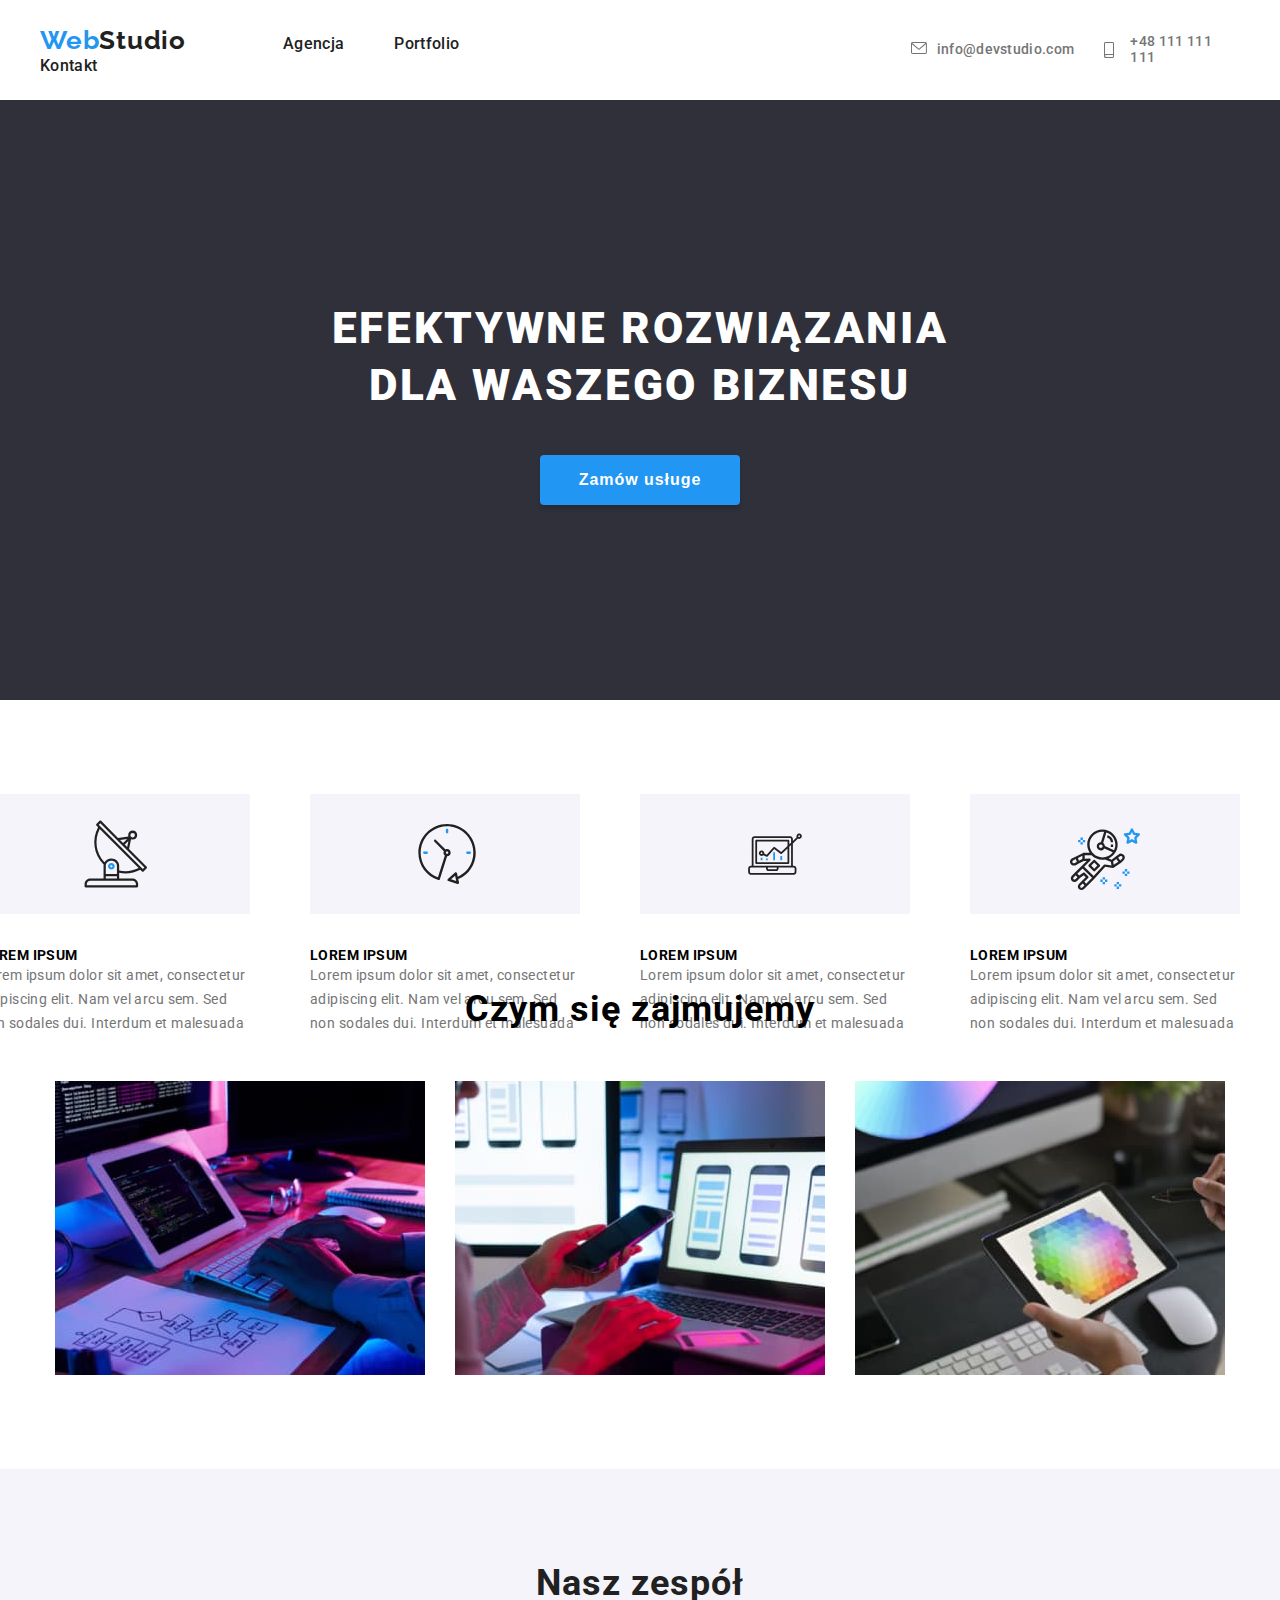
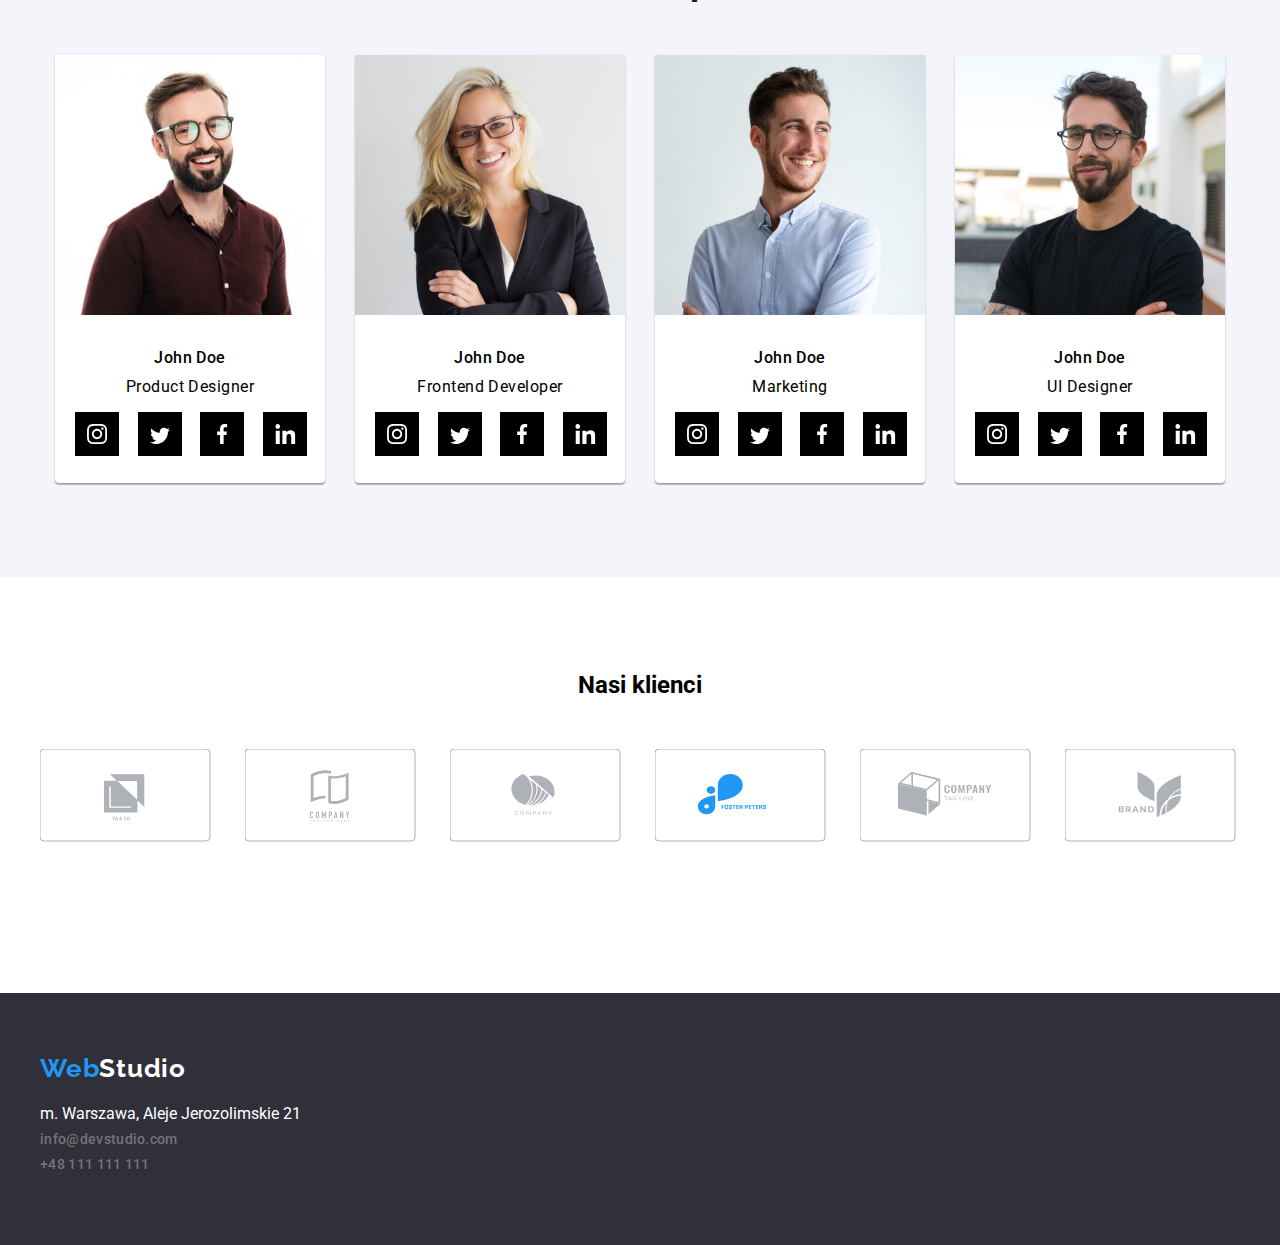
==== index.html @ 694413f3 "22" ====
<!DOCTYPE html>
<html lang="pl">
  <head>
    <meta charset="UTF-8" />
    <meta http-equiv="X-UA-Compatible" content="IE=edge" />
    <meta name="viewport" content="width=device-width, initial-scale=1.0" />
    <title>Studio</title>
    <link rel="stylesheet" href="css/style.css" />
    <link rel="preconnect" href="https://fonts.googleapis.com" />
    <link rel="preconnect" href="https://fonts.gstatic.com" crossorigin />
    <link
      href="https://fonts.googleapis.com/css2?family=Raleway:wght@700&family=Roboto:wght@400;500;700;900&display=swap"
      rel="stylesheet"
    />
    <link
      rel="stylesheet"
      href="https://cdnjs.cloudflare.com/ajax/libs/modern-normalize/1.1.0/modern-normalize.min.css"
      integrity="sha512-wpPYUAdjBVSE4KJnH1VR1HeZfpl1ub8YT/NKx4PuQ5NmX2tKuGu6U/JRp5y+Y8XG2tV+wKQpNHVUX03MfMFn9Q=="
      crossorigin="anonymous"
      referrerpolicy="no-referrer"
    />
  </head>
  <body>
    <a href="portfolio.html"></a>
    <header class="flexWstdioTopIndex">
      <div class="container headerTop">
        <nav>
          <a class="WebStudio" href="index.html"><span class="wstudio">Web</span>Studio</a>
          <a class="linkRest" href="#">Agencja</a>
          <a class="linkRest" href="portfolio.html">Portfolio</a>
          <a class="linkRestKo" href="#">Kontakt</a>
        </nav>
        <svg class="telTopSvg" width="16" height="16">
          <use href="images/icons.svg#icon-envelope" width="16" height="12 "></use>
        </svg>
        <a class="email" href="mailto:info@devstudio.com">info@devstudio.com</a>
        <svg class="eamiTopSvg" width="16" height="16">
          <use href="images/icons.svg#icon-smartphone" width="10" height="16"></use>
        </svg>
        <a class="tel" href="tel:+48111111111">+48 111 111 111</a>
      </div>
    </header>
    <main>
      <section class="flexTop">
        <div class="container">
          <h1 class="top">EFEKTYWNE ROZWIĄZANIA DLA WASZEGO BIZNESU</h1>
          <button class="botoonIndex" type="button">Zamów usługe</button>
        </div>
      </section>
      <section class="container">
        <ul class="flexArticleTitle">
          <hgroup>
            <svg>
              <rect width="270" height="120" fill=" #F5F4FA" />
              <use
                href="images/icons.svg#icon-antenna-1"
                width="66.96"
                height="70"
                y="25"
                x="102.34"
              ></use>
            </svg>
            <h2 class="articleTitle">LOREM IPSUM</h2>
            <p class="articleTitleTxt">
              Lorem ipsum dolor sit amet, consectetur adipiscing elit. Nam vel arcu sem. Sed non
              sodales dui. Interdum et malesuada
            </p>
          </hgroup>
          <hgroup>
            <svg>
              <rect width="270" height="120" fill=" #F5F4FA" />
              <use
                href="images/icons.svg#icon-clock-1"
                width="60"
                height="70"
                y="25"
                x="107.08"
              ></use>
            </svg>
            <h2 class="articleTitle">LOREM IPSUM</h2>
            <p class="articleTitleTxt">
              Lorem ipsum dolor sit amet, consectetur adipiscing elit. Nam vel arcu sem. Sed non
              sodales dui. Interdum et malesuada
            </p>
          </hgroup>
          <hgroup>
            <svg>
              <rect width="270" height="120" fill=" #F5F4FA" />
              <use
                href="images/icons.svg#icon-diagram-1"
                width="70"
                height="53.69"
                y="33.2"
                x="100"
              ></use>
            </svg>
            <h2 class="articleTitle">LOREM IPSUM</h2>
            <p class="articleTitleTxt">
              Lorem ipsum dolor sit amet, consectetur adipiscing elit. Nam vel arcu sem. Sed non
              sodales dui. Interdum et malesuada
            </p>
          </hgroup>
          <hgroup>
            <svg>
              <rect width="270" height="120" fill=" #F5F4FA" />
              <use
                href="images/icons.svg#icon-astronaut-1"
                width="70"
                height="70"
                y="30.23"
                x="100"
              ></use>
            </svg>
            <h2 class="articleTitle">LOREM IPSUM</h2>
            <p class="articleTitleTxt">
              Lorem ipsum dolor sit amet, consectetur adipiscing elit. Nam vel arcu sem. Sed non
              sodales dui. Interdum et malesuada
            </p>
          </hgroup>
        </ul>
        <h2 class="resthHtwoImg">Czym się zajmujemy</h2>
        <ul class="flexImageOneIndex">
          <img src="images/services/programming.jpg" alt="keyboard" width="370" height="294" />
          <img src="images/services/ui.jpg" alt="smartfon" width="370" height="294" />
          <img src="images/services/desgin.jpg" alt="tablet" width="370" height="294" />
        </ul>
      </section>
      <section class="flexPerson">
        <div class="container">
          <h2 class="resthHtwo">Nasz zespół</h2>
          <ul class="flexImgPersonOne">
            <li class="ImgTxtPerson">
              <img src="images/team/personone.jpg" alt="Krzysztof" width="270" height="260" />
              <div class="personName">John Doe</div>
              <div class="personNameTxt">Product Designer</div>
              <div class="svgPone">
                <svg>
                  <rect width="44" height="44" fill="#AFB1B8;" />
                  <use
                    href="images/icons.svg#icon-instagram-2"
                    width="20"
                    height="20"
                    y="12"
                    x="12"
                  ></use>
                </svg>
                <svg>
                  <rect width="44" height="44" fill="#AFB1B8;" />
                  <use
                    href="images/icons.svg#icon-twitter-1"
                    width="20"
                    height="20"
                    y="13.88"
                    x="12"
                  ></use>
                </svg>
                <svg>
                  <rect width="44" height="44" fill="#AFB1B8;" />
                  <use
                    href="images/icons.svg#icon-facebook-1"
                    width="20"
                    height="20"
                    y="12"
                    x="12"
                  ></use>
                </svg>
                <svg>
                  <rect width="44" height="44" fill="#AFB1B8;" />
                  <use
                    href="images/icons.svg#icon-linkedin-1"
                    width="20"
                    height="20"
                    y="12"
                    x="12.3"
                  ></use>
                </svg>
              </div>
            </li>
            <li class="ImgTxtPerson">
              <img src="images/team/persontwo.jpg" alt="Magda" width="270" height="260" />
              <div class="personName">John Doe</div>
              <div class="personNameTxt">Frontend Developer</div>
              <div class="svgPone">
                <svg>
                  <rect width="44" height="44" fill="#AFB1B8;" />
                  <use
                    href="images/icons.svg#icon-instagram-2"
                    width="20"
                    height="20"
                    y="12"
                    x="12"
                  ></use>
                </svg>
                <svg>
                  <rect width="44" height="44" fill="#AFB1B8;" />
                  <use
                    href="images/icons.svg#icon-twitter-1"
                    width="20"
                    height="20"
                    y="13.88"
                    x="12"
                  ></use>
                </svg>
                <svg>
                  <rect width="44" height="44" fill="#AFB1B8;" />
                  <use
                    href="images/icons.svg#icon-facebook-1"
                    width="20"
                    height="20"
                    y="12"
                    x="12"
                  ></use>
                </svg>
                <svg>
                  <rect width="44" height="44" fill="#AFB1B8;" />
                  <use
                    href="images/icons.svg#icon-linkedin-1"
                    width="20"
                    height="20"
                    y="12"
                    x="12.3"
                  ></use>
                </svg>
              </div>
            </li>
            <li class="ImgTxtPerson">
              <img src="images/team/personthre.jpg" alt="Maciek" width="270" height="260" />
              <div class="personName">John Doe</div>
              <div class="personNameTxt">Marketing</div>
              <div class="svgPone">
                <svg>
                  <rect width="44" height="44" fill="#AFB1B8;" />
                  <use
                    href="images/icons.svg#icon-instagram-2"
                    width="20"
                    height="20"
                    y="12"
                    x="12"
                  ></use>
                </svg>
                <svg>
                  <rect width="44" height="44" fill="#AFB1B8;" />
                  <use
                    href="images/icons.svg#icon-twitter-1"
                    width="20"
                    height="20"
                    y="13.88"
                    x="12"
                  ></use>
                </svg>
                <svg>
                  <rect width="44" height="44" fill="#AFB1B8;" />
                  <use
                    href="images/icons.svg#icon-facebook-1"
                    width="20"
                    height="20"
                    y="12"
                    x="12"
                  ></use>
                </svg>
                <svg>
                  <rect width="44" height="44" fill="#AFB1B8;" />
                  <use
                    href="images/icons.svg#icon-linkedin-1"
                    width="20"
                    height="20"
                    y="12"
                    x="12.3"
                  ></use>
                </svg>
              </div>
            </li>
            <li class="ImgTxtPerson">
              <img src="images/team/personfour.jpg" alt="Kuba" width="270" height="260" />
              <div class="personName">John Doe</div>
              <div class="personNameTxt">UI Designer</div>
              <div class="svgPone">
                <svg>
                  <rect width="44" height="44" fill="#AFB1B8;" />
                  <use
                    href="images/icons.svg#icon-instagram-2"
                    width="20"
                    height="20"
                    y="12"
                    x="12"
                  ></use>
                </svg>
                <svg>
                  <rect width="44" height="44" fill="#AFB1B8;" />
                  <use
                    href="images/icons.svg#icon-twitter-1"
                    width="20"
                    height="20"
                    y="13.88"
                    x="12"
                  ></use>
                </svg>
                <svg>
                  <rect width="44" height="44" fill="#AFB1B8;" />
                  <use
                    href="images/icons.svg#icon-facebook-1"
                    width="20"
                    height="20"
                    y="12"
                    x="12"
                  ></use>
                </svg>
                <svg>
                  <rect width="44" height="44" fill="#AFB1B8;" />
                  <use
                    href="images/icons.svg#icon-linkedin-1"
                    width="20"
                    height="20"
                    y="12"
                    x="12.3"
                  ></use>
                </svg>
              </div>
            </li>
          </ul>
        </div>
      </section>
      <section class="container">
        <h2 class="partners">Nasi klienci</h2>
        <div class="svgPartners">
          <svg>
            <rect width="170" height="92" fill="#ffffff" stroke="#AFB1B8" rx="4" />
            <use
              href="images/icons.svg#icon-Logo"
              width="106"
              height="60.04"
              y="17.71"
              x="32"
            ></use>
          </svg>
          <svg>
            <rect width="170" height="92" fill="#ffffff" stroke="#AFB1B8" rx="4" />
            <use
              href="images/icons.svg#icon-Logo-1"
              width="106"
              height="60.04"
              y="17.71"
              x="32"
            ></use>
          </svg>
          <svg>
            <rect width="170" height="92" fill="#ffffff" stroke="#AFB1B8" rx="4" />
            <use href="images/icons.svg#icon-Logo-2" width="106" height="60.04" y="16" x="32"></use>
          </svg>
          <svg>
            <rect width="170" height="92" fill="#ffffff" stroke="#AFB1B8" rx="4" />
            <use href="images/icons.svg#icon-Logo-3" width="106" height="60.04" y="16" x="32"></use>
          </svg>
          <svg>
            <rect width="170" height="92" fill="#ffffff" stroke="#AFB1B8" rx="4" />
            <use href="images/icons.svg#icon-Logo-5" width="106" height="60.04" y="16" x="32"></use>
          </svg>
          <svg>
            <rect width="170" height="92" fill="#ffffff" stroke="#AFB1B8" rx="4" />
            <use href="images/icons.svg#icon-Logo-4" width="106" height="60.04" y="16" x="32"></use>
          </svg>
        </div>
      </section>
    </main>
    <footer class="addresColor">
      <div class="container">
        <div class="WebStudioAdress">
          <span class="wstudio">Web</span><span class="wStudioAdres">Studio</span>
        </div>
      </div>
      <address class="container">
        <div class="addres">m. Warszawa, Aleje Jerozolimskie 21</div>
        <a class="email-telAdress" href="mailto:info@devstudio.com">info@devstudio.com</a>
        <a class="email-telAdress" href="tel:+48111111111">+48 111 111 111</a>
      </address>
    </footer>
  </body>
</html>
---- css/style.css ----
* {
  margin: 0;
  padding: 0;
  justify-content: center;
}

ul {
  list-style-type: none;
}

a {
  text-decoration: none;
}
.container {
  font-family: 'Roboto', sans-serif;
  margin: 0 auto;
  font-style: normal;
  width: 1200px;
}

.WebStudio {
  font-family: 'Raleway';
  color: #212121;
  text-decoration: none;
  font-weight: 700;
  line-height: 1.19;
  font-size: 26px;
  letter-spacing: 0.03em;
  margin-right: 93px;
}

.WebStudioAdress {
  font-family: 'Raleway';
  color: #212121;
  text-decoration: none;
  font-weight: 700;
  line-height: 1.19;
  font-size: 26px;
  letter-spacing: 0.03em;
  padding-top: 60px;
}

.wstudio {
  color: #2196f3;
}

.linkRest {
  color: #212121;
  text-decoration: none;
  font-weight: 500;
  font-size: 16px;
  line-height: 1.14;
  letter-spacing: 0.02em;
  padding: 0;
  height: auto;
  margin-right: 46px;
}

.headerTop {
  display: flex;
  align-items: center;
  margin-top: 25px;
}

.linkRestKo {
  color: #212121;
  text-decoration: none;
  font-weight: 500;
  font-size: 16px;
  line-height: 1.14;
  letter-spacing: 0.02em;
  padding: 0;
}

.viceVersa :hover {
  color: #2196f3;
}

.viceVersa :focus {
  background-color: #2196f3;
  outline: none;
}

.email:hover {
  color: #2196f3;
}

.tel:hover {
  color: #2196f3;
}

.email-telAdress:hover {
  color: #2196f3;
}

.email-tel:focus {
  background-color: #2196f3;
  outline: none;
}

.email {
  font-weight: 500;
  font-size: 14px;
  line-height: 1.14;
  letter-spacing: 0.02rem;
  color: #757575;
  text-decoration: none;
  font-style: normal;
}

.tel {
  font-weight: 500;
  font-size: 14px;
  line-height: 1.14;
  letter-spacing: 0.02rem;
  color: #757575;
  text-decoration: none;
  font-style: normal;
}

.telTopSvg {
  margin-left: 345px;
  margin-right: 10px;
}

.eamiTopSvg {
  margin-left: 30px;
  margin-right: 10px;
}

.email-telAdress {
  font-weight: 500;
  font-size: 14px;
  line-height: 1.14;
  letter-spacing: 0.02rem;
  color: #757575;
  text-decoration: none;
  font-style: normal;
  display: block;
  margin-bottom: 9px;
}

.top {
  font-weight: 900;
  font-size: 44px;
  line-height: 1.3;
  letter-spacing: 0.06em;
  color: #ffffff;
  text-align: center;
  padding-top: 200px;
  align-items: center;
  max-width: 700px;
  margin-left: 250px;
}

.flexTop {
  background: #2f303a;
  height: 600px;
  margin-top: 25px;
  align-items: center;
  text-align: center;
}

.botoonIndex {
  font-weight: 700;
  font-size: 16px;
  line-height: 1.87;
  letter-spacing: 0.06rem;
  border: 4px;
  cursor: pointer;
  border-radius: 4px;
  color: #ffffff;
  background: #2196f3;
  width: 200px;
  height: 50px;
  box-shadow: 0px 4px 4px rgba(0, 0, 0, 0.15);
  margin-top: 40px;
}

.botoonIndex:hover {
  color: #020202;
  background: #f5f4fa;
}

.botoonIndex:focus {
  background-color: #2196f3;
  outline: none;
}

.articleTitle {
  font-weight: 700;
  font-size: 14px;
  line-height: 1.14;
  letter-spacing: 0.03em;
}

.articleTitleTxt {
  font-size: 14px;
  line-height: 1.71;
  letter-spacing: 0.03em;
  color: #757575;
  width: 270px;
}

.resthHtwo {
  font-weight: 700;
  font-size: 36px;
  line-height: 1.16;
  letter-spacing: 0.03em;
  color: #212121;
  text-align: center;
  padding-top: 94px;
}

.resthHtwoImg {
  font-weight: 700;
  font-size: 36px;
  line-height: 1.16;
  letter-spacing: 0.03em;
  text-align: center;
  padding-top: 94px;
}

.personName {
  font-weight: 500;
  font-size: 16px;
  line-height: 1.18;
  letter-spacing: 0.03em;
  text-align: center;
  margin-top: 30px;
}

.personNameTxt {
  font-size: 16px;
  line-height: 1.18;
  letter-spacing: 0.03em;
  text-align: center;
  margin-top: 10px;
}

.fiveButton {
  font-weight: 500;
  font-size: 16px;
  line-height: 1.62;
  letter-spacing: 0.03em;
  border: 4px;
  background: #f5f4fa;
  color: #ffffff;
  cursor: pointer;
  border-radius: 4px;
  width: 121px;
  height: 38px;
  color: #212121;
  box-shadow: 0px 3px 1px rgba(0, 0, 0, 0.1), 0px 1px 2px rgba(0, 0, 0, 0.08),
    0px 2px 2px rgba(0, 0, 0, 0.12);
  border-radius: 4px;
}

.buttons {
  padding: 25px 0;
  display: flex;
  justify-content: center;
  align-items: center;
  gap: 12px;
  padding-top: 94px;
}

.fiveButtonOne:hover {
  color: #ffffff;
  background: #2196f3;
}

.fiveButton:hover {
  color: #ffffff;
  background: #2196f3;
}

.fiveButton:focus {
  background-color: #2196f3;
  outline: none;
}

.graf {
  font-weight: 700;
  font-size: 18px;
  line-height: 2.11;
  letter-spacing: 0.06em;
  margin-left: 24px;
  margin-top: 20px;
}

.grafTxt {
  font-size: 16px;
  line-height: 1.87;
  color: #757575;
  margin-left: 24px;
}

.addres {
  color: #ffffff;
  margin-top: 20px;
  margin-bottom: 9px;
  margin-top: 20px;
  font-style: normal;
}

.flexPerson {
  height: 648px;
  background: #f5f4fa;
  margin-top: 94px;
  height: 708px;
}

.flexAdress {
  height: 252px;
  background: #2f303a;
}

.flexArticleTitle {
  display: flex;
  gap: 30px;
  margin-top: 94px;
  width: 1170px;
  height: 101px;
}

.flexImageOneIndex {
  display: flex;
  margin: 30px;
  gap: 30px;
  margin-top: 50px;
}

.flexWstdioTop {
  border-bottom: 1px solid #ececec;
  padding-bottom: 24px;
}

.flexWstdioTopIndex {
  align-items: center;
}

.flexImgPersonOne {
  display: flex;
  gap: 30px;
  margin-top: 50px;
}

.ImgTxtPerson {
  width: 270px;
  height: 428px;
  background: #ffffff;
  box-shadow: 0px 1px 3px rgba(0, 0, 0, 0.12), 0px 1px 1px rgba(0, 0, 0, 0.14),
    0px 2px 1px rgba(0, 0, 0, 0.2);
  border-radius: 0px 0px 4px 4px;
}

.flexGraf {
  display: flex;
  gap: 30px;
  padding: 0;
  margin-top: 30px;
}

.flexGrafthre {
  margin-bottom: 94px;
  margin-top: 30px;
}

.borderImgPortfolio {
  width: 370px;
  height: 404px;
  background: #ffffff;
  border: 1px solid #eeeeee;
}

.borderImgPortfolio:hover {
  box-shadow: 0px 1px 1px rgba(0, 0, 0, 0.12), 0px 4px 4px rgba(0, 0, 0, 0.06),
    1px 4px 6px rgba(0, 0, 0, 0.16);
}

.addresColor {
  background: #2f303a;
  height: 252px;
  margin-top: 94px;
}

.wStudioAdres {
  color: #ffffff;
}

.partners {
  text-align: center;
  margin-top: 94px;
}

.svgPartners {
  display: flex;
  gap: 30px;
  margin-top: 50px;
}

.svgPone {
  display: flex;
  align-items: center;
  margin-left: 20px;
  margin-top: 16px;
}
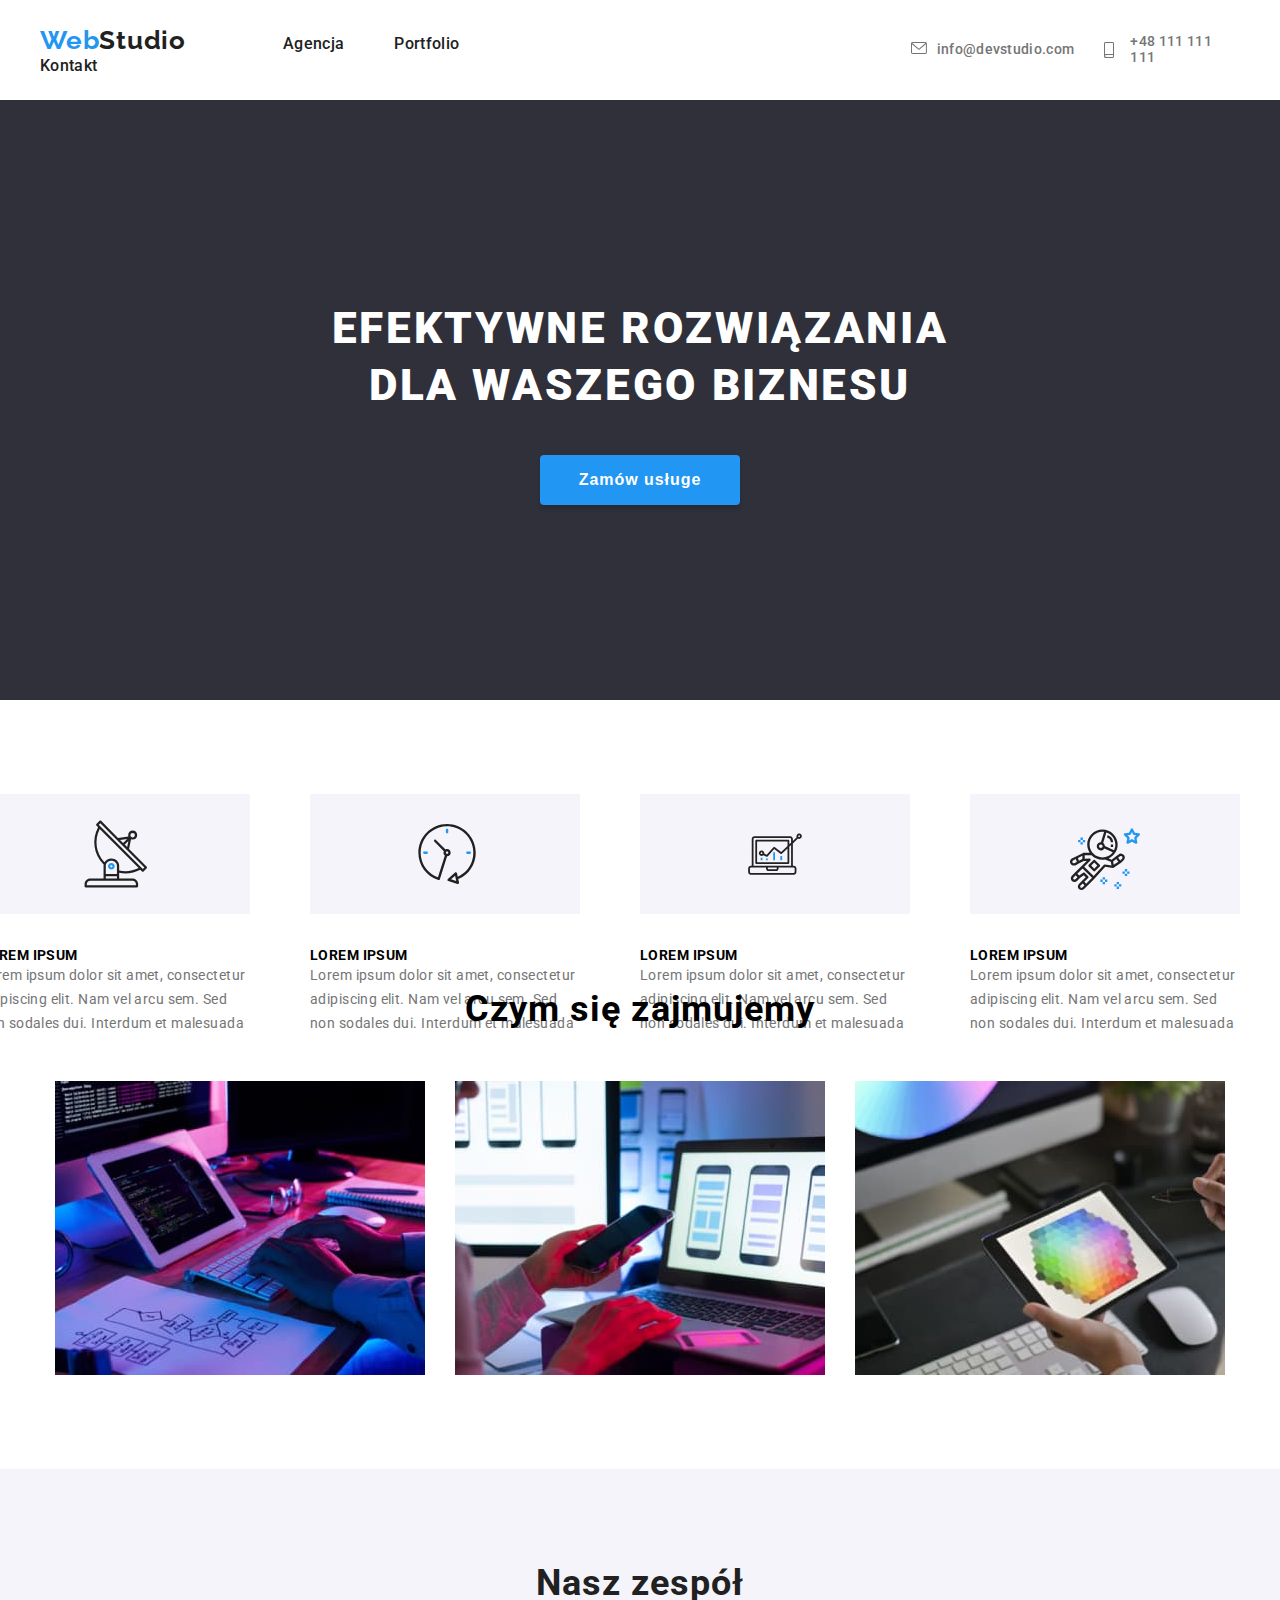
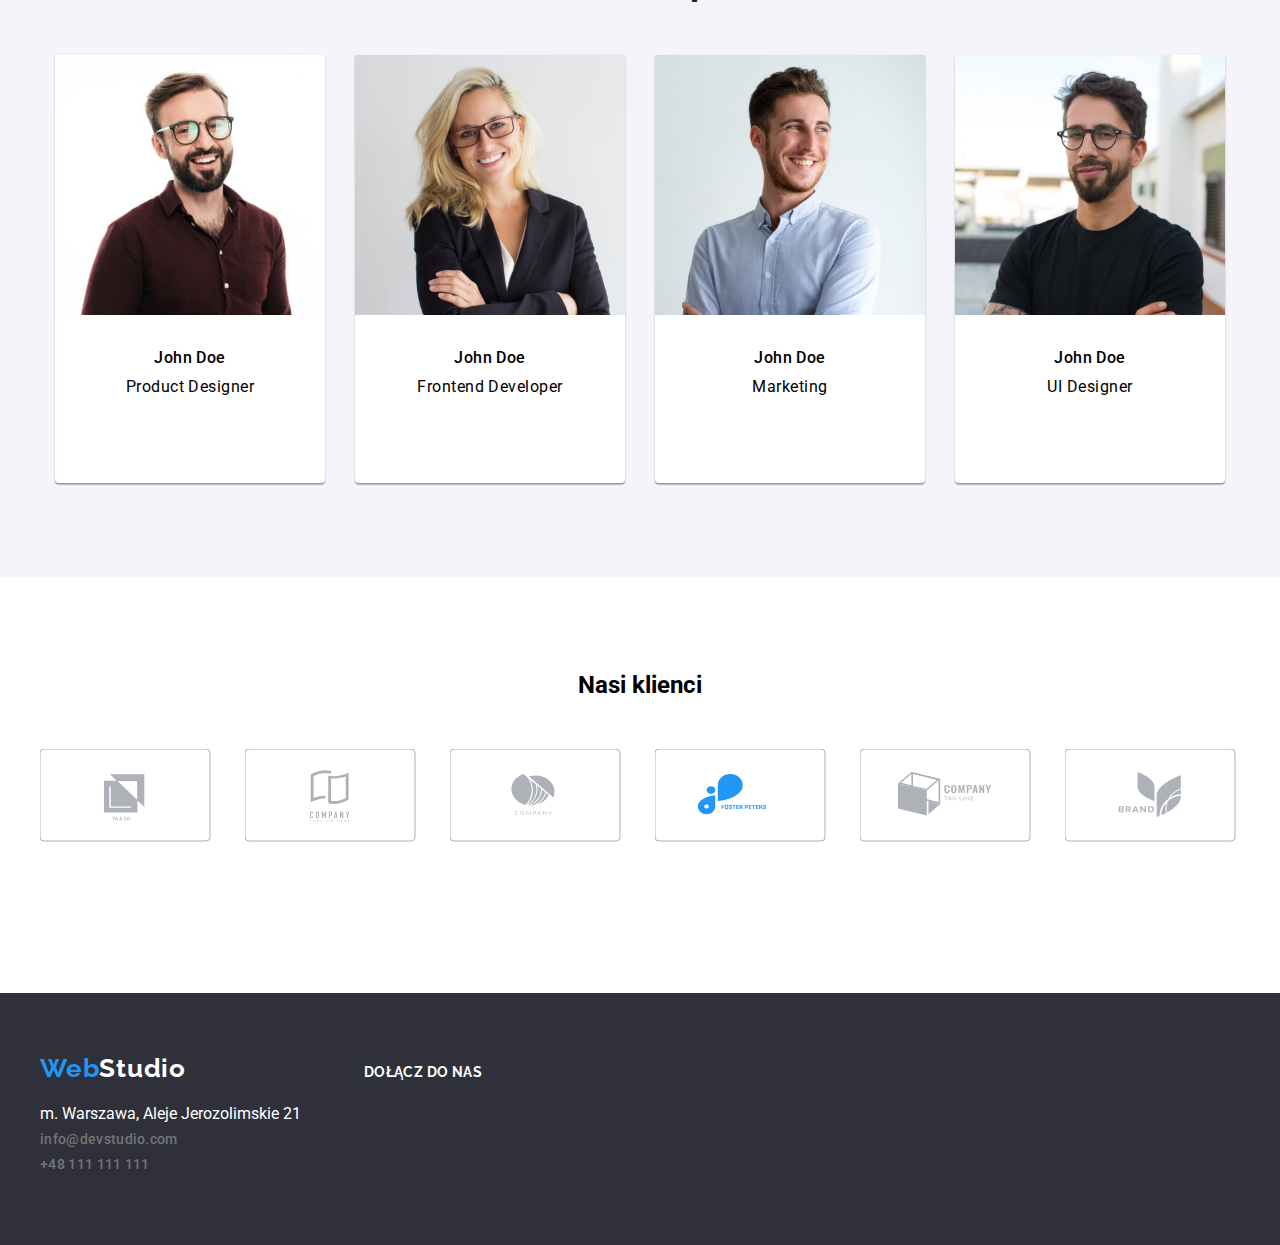
==== commit 30b1d9f7: "22" ====
--- a/index.html
+++ b/index.html
@@ -135,7 +135,15 @@
               <div class="personNameTxt">Product Designer</div>
               <div class="svgPone">
                 <svg>
-                  <rect width="44" height="44" fill="#AFB1B8;" />
+                  <circle
+                    class="svgPoneH"
+                    r="20"
+                    cx="22"
+                    cy="22"
+                    width="44"
+                    height="44"
+                    fill="#FFFFFF"
+                  />
                   <use
                     href="images/icons.svg#icon-instagram-2"
                     width="20"
@@ -145,7 +153,15 @@
                   ></use>
                 </svg>
                 <svg>
-                  <rect width="44" height="44" fill="#AFB1B8;" />
+                  <circle
+                    class="svgPoneH"
+                    r="20"
+                    cx="22"
+                    cy="22"
+                    width="44"
+                    height="44"
+                    fill="#FFFFFF"
+                  />
                   <use
                     href="images/icons.svg#icon-twitter-1"
                     width="20"
@@ -155,7 +171,15 @@
                   ></use>
                 </svg>
                 <svg>
-                  <rect width="44" height="44" fill="#AFB1B8;" />
+                  <circle
+                    class="svgPoneH"
+                    r="20"
+                    cx="22"
+                    cy="22"
+                    width="44"
+                    height="44"
+                    fill="#FFFFFF"
+                  />
                   <use
                     href="images/icons.svg#icon-facebook-1"
                     width="20"
@@ -165,7 +189,15 @@
                   ></use>
                 </svg>
                 <svg>
-                  <rect width="44" height="44" fill="#AFB1B8;" />
+                  <circle
+                    class="svgPoneH"
+                    r="20"
+                    cx="22"
+                    cy="22"
+                    width="44"
+                    height="44"
+                    fill="#FFFFFF"
+                  />
                   <use
                     href="images/icons.svg#icon-linkedin-1"
                     width="20"
@@ -182,7 +214,15 @@
               <div class="personNameTxt">Frontend Developer</div>
               <div class="svgPone">
                 <svg>
-                  <rect width="44" height="44" fill="#AFB1B8;" />
+                  <circle
+                    class="svgPoneH"
+                    r="20"
+                    cx="22"
+                    cy="22"
+                    width="44"
+                    height="44"
+                    fill="#FFFFFF"
+                  />
                   <use
                     href="images/icons.svg#icon-instagram-2"
                     width="20"
@@ -192,7 +232,15 @@
                   ></use>
                 </svg>
                 <svg>
-                  <rect width="44" height="44" fill="#AFB1B8;" />
+                  <circle
+                    class="svgPoneH"
+                    r="20"
+                    cx="22"
+                    cy="22"
+                    width="44"
+                    height="44"
+                    fill="#FFFFFF"
+                  />
                   <use
                     href="images/icons.svg#icon-twitter-1"
                     width="20"
@@ -202,7 +250,15 @@
                   ></use>
                 </svg>
                 <svg>
-                  <rect width="44" height="44" fill="#AFB1B8;" />
+                  <circle
+                    class="svgPoneH"
+                    r="20"
+                    cx="22"
+                    cy="22"
+                    width="44"
+                    height="44"
+                    fill="#FFFFFF"
+                  />
                   <use
                     href="images/icons.svg#icon-facebook-1"
                     width="20"
@@ -212,7 +268,15 @@
                   ></use>
                 </svg>
                 <svg>
-                  <rect width="44" height="44" fill="#AFB1B8;" />
+                  <circle
+                    class="svgPoneH"
+                    r="20"
+                    cx="22"
+                    cy="22"
+                    width="44"
+                    height="44"
+                    fill="#FFFFFF"
+                  />
                   <use
                     href="images/icons.svg#icon-linkedin-1"
                     width="20"
@@ -229,7 +293,15 @@
               <div class="personNameTxt">Marketing</div>
               <div class="svgPone">
                 <svg>
-                  <rect width="44" height="44" fill="#AFB1B8;" />
+                  <circle
+                    class="svgPoneH"
+                    r="20"
+                    cx="22"
+                    cy="22"
+                    width="44"
+                    height="44"
+                    fill="#FFFFFF"
+                  />
                   <use
                     href="images/icons.svg#icon-instagram-2"
                     width="20"
@@ -239,7 +311,15 @@
                   ></use>
                 </svg>
                 <svg>
-                  <rect width="44" height="44" fill="#AFB1B8;" />
+                  <circle
+                    class="svgPoneH"
+                    r="20"
+                    cx="22"
+                    cy="22"
+                    width="44"
+                    height="44"
+                    fill="#FFFFFF"
+                  />
                   <use
                     href="images/icons.svg#icon-twitter-1"
                     width="20"
@@ -249,7 +329,15 @@
                   ></use>
                 </svg>
                 <svg>
-                  <rect width="44" height="44" fill="#AFB1B8;" />
+                  <circle
+                    class="svgPoneH"
+                    r="20"
+                    cx="22"
+                    cy="22"
+                    width="44"
+                    height="44"
+                    fill="#FFFFFF"
+                  />
                   <use
                     href="images/icons.svg#icon-facebook-1"
                     width="20"
@@ -259,7 +347,15 @@
                   ></use>
                 </svg>
                 <svg>
-                  <rect width="44" height="44" fill="#AFB1B8;" />
+                  <circle
+                    class="svgPoneH"
+                    r="20"
+                    cx="22"
+                    cy="22"
+                    width="44"
+                    height="44"
+                    fill="#FFFFFF"
+                  />
                   <use
                     href="images/icons.svg#icon-linkedin-1"
                     width="20"
@@ -276,7 +372,15 @@
               <div class="personNameTxt">UI Designer</div>
               <div class="svgPone">
                 <svg>
-                  <rect width="44" height="44" fill="#AFB1B8;" />
+                  <circle
+                    class="svgPoneH"
+                    r="22"
+                    cx="22"
+                    cy="22"
+                    width="44"
+                    height="44"
+                    fill="#FFFFFF"
+                  />
                   <use
                     href="images/icons.svg#icon-instagram-2"
                     width="20"
@@ -286,7 +390,15 @@
                   ></use>
                 </svg>
                 <svg>
-                  <rect width="44" height="44" fill="#AFB1B8;" />
+                  <circle
+                    class="svgPoneH"
+                    r="22"
+                    cx="22"
+                    cy="22"
+                    width="44"
+                    height="44"
+                    fill="#FFFFFF"
+                  />
                   <use
                     href="images/icons.svg#icon-twitter-1"
                     width="20"
@@ -296,7 +408,15 @@
                   ></use>
                 </svg>
                 <svg>
-                  <rect width="44" height="44" fill="#AFB1B8;" />
+                  <circle
+                    class="svgPoneH"
+                    r="22"
+                    cx="22"
+                    cy="22"
+                    width="44"
+                    height="44"
+                    fill="#FFFFFF"
+                  />
                   <use
                     href="images/icons.svg#icon-facebook-1"
                     width="20"
@@ -306,7 +426,15 @@
                   ></use>
                 </svg>
                 <svg>
-                  <rect width="44" height="44" fill="#AFB1B8;" />
+                  <circle
+                    class="svgPoneH"
+                    r="22"
+                    cx="22"
+                    cy="22"
+                    width="44"
+                    height="44"
+                    fill="#FFFFFF"
+                  />
                   <use
                     href="images/icons.svg#icon-linkedin-1"
                     width="20"
@@ -365,11 +493,12 @@
     <footer class="addresColor">
       <div class="container">
         <div class="WebStudioAdress">
-          <span class="wstudio">Web</span><span class="wStudioAdres">Studio</span>
+          <span class="wstudio">Web</span><span class="wStudioAdres">Studio </span
+          ><span class="botomNew">DOŁĄCZ DO NAS</span>
         </div>
       </div>
       <address class="container">
-        <div class="addres">m. Warszawa, Aleje Jerozolimskie 21</div>
+        <div class="addres">m. Warszawa, Aleje Jerozolimskie 21 </div>
         <a class="email-telAdress" href="mailto:info@devstudio.com">info@devstudio.com</a>
         <a class="email-telAdress" href="tel:+48111111111">+48 111 111 111</a>
       </address>
--- a/css/style.css
+++ b/css/style.css
@@ -406,3 +406,23 @@
   margin-left: 20px;
   margin-top: 16px;
 }
+
+.topImg {
+  background-image: url ('images/services/pictrueindextop.jpg');
+  width: 1600px;
+  height: 600px;
+  background-repeat: no-repeat;
+}
+
+.svgPoneH:hover {
+  fill: #2196f3;
+}
+
+.botomNew {
+  color: #ffffff;
+  font-weight: 700;
+  font-size: 14px;
+  line-height: 16px;
+  letter-spacing: 0.03em;
+  margin-left: 171px;
+}
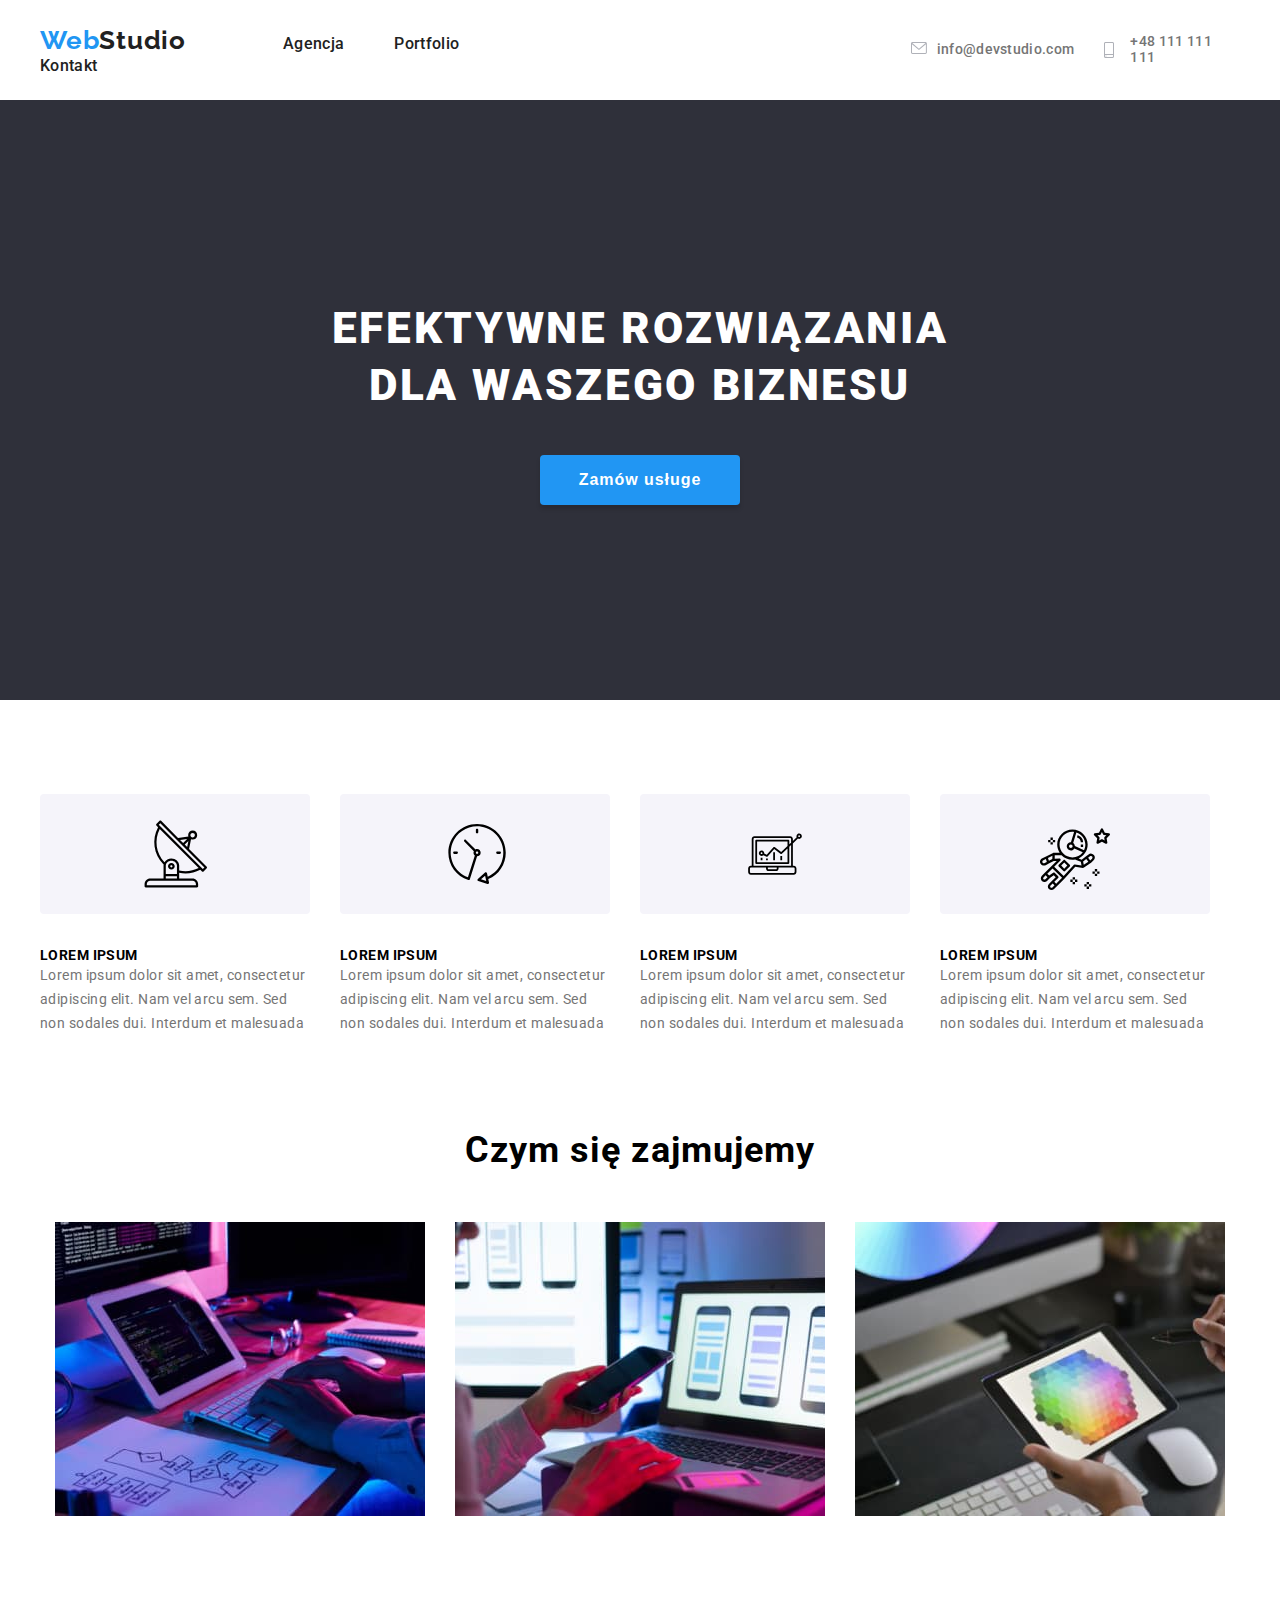
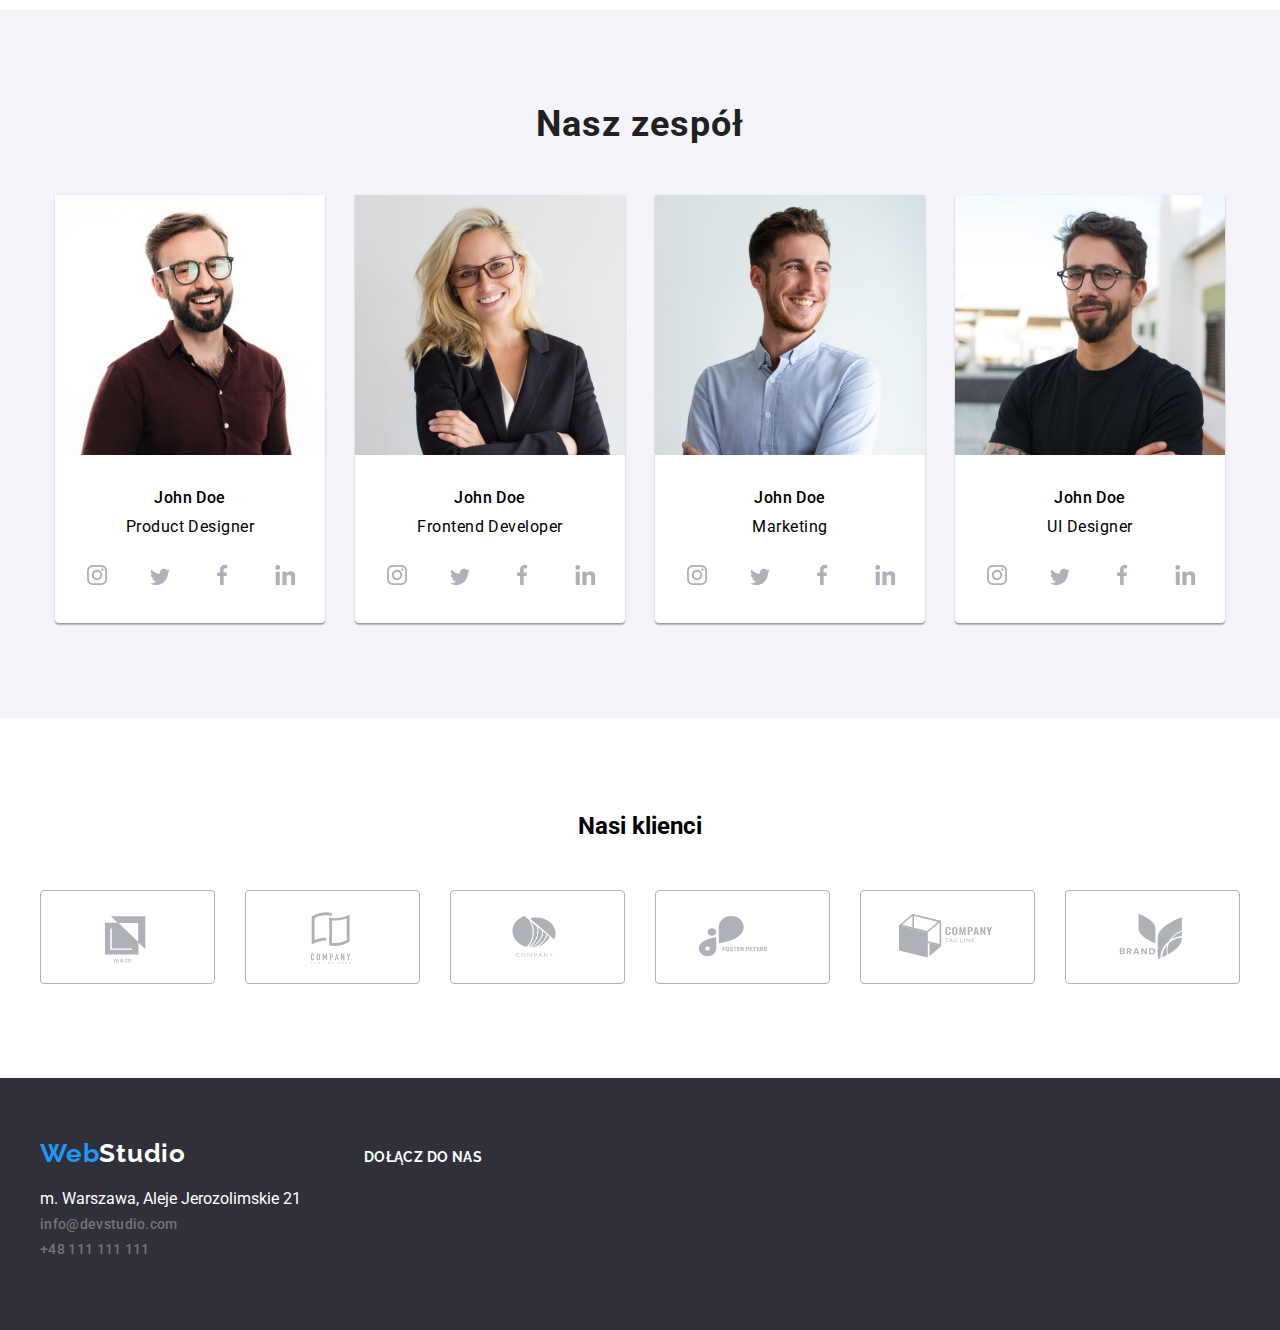
==== commit bce82a02: "4444" ====
--- a/index.html
+++ b/index.html
@@ -31,11 +31,16 @@
           <a class="linkRestKo" href="#">Kontakt</a>
         </nav>
         <svg class="telTopSvg" width="16" height="16">
-          <use href="images/icons.svg#icon-envelope" width="16" height="12 "></use>
+          <use class="svgcolor" href="images/icons.svg#icon-envelope" width="16" height="12 "></use>
         </svg>
         <a class="email" href="mailto:info@devstudio.com">info@devstudio.com</a>
         <svg class="eamiTopSvg" width="16" height="16">
-          <use href="images/icons.svg#icon-smartphone" width="10" height="16"></use>
+          <use
+            class="svgcolor"
+            href="images/icons.svg#icon-smartphone"
+            width="10"
+            height="16"
+          ></use>
         </svg>
         <a class="tel" href="tel:+48111111111">+48 111 111 111</a>
       </div>
@@ -50,8 +55,7 @@
       <section class="container">
         <ul class="flexArticleTitle">
           <hgroup>
-            <svg>
-              <rect width="270" height="120" fill=" #F5F4FA" />
+            <svg class="borderAticle">
               <use
                 href="images/icons.svg#icon-antenna-1"
                 width="66.96"
@@ -67,8 +71,7 @@
             </p>
           </hgroup>
           <hgroup>
-            <svg>
-              <rect width="270" height="120" fill=" #F5F4FA" />
+            <svg class="borderAticle">
               <use
                 href="images/icons.svg#icon-clock-1"
                 width="60"
@@ -84,8 +87,7 @@
             </p>
           </hgroup>
           <hgroup>
-            <svg>
-              <rect width="270" height="120" fill=" #F5F4FA" />
+            <svg class="borderAticle">
               <use
                 href="images/icons.svg#icon-diagram-1"
                 width="70"
@@ -101,8 +103,7 @@
             </p>
           </hgroup>
           <hgroup>
-            <svg>
-              <rect width="270" height="120" fill=" #F5F4FA" />
+            <svg class="borderAticle">
               <use
                 href="images/icons.svg#icon-astronaut-1"
                 width="70"
@@ -145,6 +146,7 @@
                     fill="#FFFFFF"
                   />
                   <use
+                    class="svgcolor"
                     href="images/icons.svg#icon-instagram-2"
                     width="20"
                     height="20"
@@ -163,6 +165,7 @@
                     fill="#FFFFFF"
                   />
                   <use
+                    class="svgcolor"
                     href="images/icons.svg#icon-twitter-1"
                     width="20"
                     height="20"
@@ -181,6 +184,7 @@
                     fill="#FFFFFF"
                   />
                   <use
+                    class="svgcolor"
                     href="images/icons.svg#icon-facebook-1"
                     width="20"
                     height="20"
@@ -199,6 +203,7 @@
                     fill="#FFFFFF"
                   />
                   <use
+                    class="svgcolor"
                     href="images/icons.svg#icon-linkedin-1"
                     width="20"
                     height="20"
@@ -224,6 +229,7 @@
                     fill="#FFFFFF"
                   />
                   <use
+                    class="svgcolor"
                     href="images/icons.svg#icon-instagram-2"
                     width="20"
                     height="20"
@@ -242,6 +248,7 @@
                     fill="#FFFFFF"
                   />
                   <use
+                    class="svgcolor"
                     href="images/icons.svg#icon-twitter-1"
                     width="20"
                     height="20"
@@ -260,6 +267,7 @@
                     fill="#FFFFFF"
                   />
                   <use
+                    class="svgcolor"
                     href="images/icons.svg#icon-facebook-1"
                     width="20"
                     height="20"
@@ -278,6 +286,7 @@
                     fill="#FFFFFF"
                   />
                   <use
+                    class="svgcolor"
                     href="images/icons.svg#icon-linkedin-1"
                     width="20"
                     height="20"
@@ -303,6 +312,7 @@
                     fill="#FFFFFF"
                   />
                   <use
+                    class="svgcolor"
                     href="images/icons.svg#icon-instagram-2"
                     width="20"
                     height="20"
@@ -321,6 +331,7 @@
                     fill="#FFFFFF"
                   />
                   <use
+                    class="svgcolor"
                     href="images/icons.svg#icon-twitter-1"
                     width="20"
                     height="20"
@@ -339,6 +350,7 @@
                     fill="#FFFFFF"
                   />
                   <use
+                    class="svgcolor"
                     href="images/icons.svg#icon-facebook-1"
                     width="20"
                     height="20"
@@ -357,6 +369,7 @@
                     fill="#FFFFFF"
                   />
                   <use
+                    class="svgcolor"
                     href="images/icons.svg#icon-linkedin-1"
                     width="20"
                     height="20"
@@ -382,6 +395,7 @@
                     fill="#FFFFFF"
                   />
                   <use
+                    class="svgcolor"
                     href="images/icons.svg#icon-instagram-2"
                     width="20"
                     height="20"
@@ -400,6 +414,7 @@
                     fill="#FFFFFF"
                   />
                   <use
+                    class="svgcolor"
                     href="images/icons.svg#icon-twitter-1"
                     width="20"
                     height="20"
@@ -418,6 +433,7 @@
                     fill="#FFFFFF"
                   />
                   <use
+                    class="svgcolor"
                     href="images/icons.svg#icon-facebook-1"
                     width="20"
                     height="20"
@@ -436,6 +452,7 @@
                     fill="#FFFFFF"
                   />
                   <use
+                    class="svgcolor"
                     href="images/icons.svg#icon-linkedin-1"
                     width="20"
                     height="20"
@@ -450,10 +467,10 @@
       </section>
       <section class="container">
         <h2 class="partners">Nasi klienci</h2>
-        <div class="svgPartners">
-          <svg>
-            <rect width="170" height="92" fill="#ffffff" stroke="#AFB1B8" rx="4" />
+        <ul class="svgPartners">
+          <svg class="borderSvgSTreeIndex">
             <use
+              class="svgcolorStreeInex"
               href="images/icons.svg#icon-Logo"
               width="106"
               height="60.04"
@@ -461,9 +478,9 @@
               x="32"
             ></use>
           </svg>
-          <svg>
-            <rect width="170" height="92" fill="#ffffff" stroke="#AFB1B8" rx="4" />
+          <svg class="borderSvgSTreeIndex">
             <use
+              class="svgcolorStreeInex"
               href="images/icons.svg#icon-Logo-1"
               width="106"
               height="60.04"
@@ -471,23 +488,47 @@
               x="32"
             ></use>
           </svg>
-          <svg>
-            <rect width="170" height="92" fill="#ffffff" stroke="#AFB1B8" rx="4" />
-            <use href="images/icons.svg#icon-Logo-2" width="106" height="60.04" y="16" x="32"></use>
+          <svg class="borderSvgSTreeIndex">
+            <use
+              class="svgcolorStreeInex"
+              href="images/icons.svg#icon-Logo-2"
+              width="106"
+              height="60.04"
+              y="16"
+              x="32"
+            ></use>
           </svg>
-          <svg>
-            <rect width="170" height="92" fill="#ffffff" stroke="#AFB1B8" rx="4" />
-            <use href="images/icons.svg#icon-Logo-3" width="106" height="60.04" y="16" x="32"></use>
+          <svg class="borderSvgSTreeIndex">
+            <use
+              class="svgcolorStreeInex"
+              href="images/icons.svg#icon-Logo-3"
+              width="106"
+              height="60.04"
+              y="16"
+              x="32"
+            ></use>
           </svg>
-          <svg>
-            <rect width="170" height="92" fill="#ffffff" stroke="#AFB1B8" rx="4" />
-            <use href="images/icons.svg#icon-Logo-5" width="106" height="60.04" y="16" x="32"></use>
+          <svg class="borderSvgSTreeIndex">
+            <use
+              class="svgcolorStreeInex"
+              href="images/icons.svg#icon-Logo-5"
+              width="106"
+              height="60.04"
+              y="16"
+              x="32"
+            ></use>
           </svg>
-          <svg>
-            <rect width="170" height="92" fill="#ffffff" stroke="#AFB1B8" rx="4" />
-            <use href="images/icons.svg#icon-Logo-4" width="106" height="60.04" y="16" x="32"></use>
+          <svg class="borderSvgSTreeIndex">
+            <use
+              class="svgcolorStreeInex"
+              href="images/icons.svg#icon-Logo-4"
+              width="106"
+              height="60.04"
+              y="16"
+              x="32"
+            ></use>
           </svg>
-        </div>
+        </ul>
       </section>
     </main>
     <footer class="addresColor">
@@ -498,7 +539,7 @@
         </div>
       </div>
       <address class="container">
-        <div class="addres">m. Warszawa, Aleje Jerozolimskie 21 </div>
+        <div class="addres">m. Warszawa, Aleje Jerozolimskie 21</div>
         <a class="email-telAdress" href="mailto:info@devstudio.com">info@devstudio.com</a>
         <a class="email-telAdress" href="tel:+48111111111">+48 111 111 111</a>
       </address>
--- a/css/style.css
+++ b/css/style.css
@@ -154,7 +154,7 @@
 }
 
 .flexTop {
-  background: #2f303a;
+  background-color: #2f303a;
   height: 600px;
   margin-top: 25px;
   align-items: center;
@@ -321,7 +321,6 @@
   gap: 30px;
   margin-top: 94px;
   width: 1170px;
-  height: 101px;
 }
 
 .flexImageOneIndex {
@@ -407,13 +406,6 @@
   margin-top: 16px;
 }
 
-.topImg {
-  background-image: url ('images/services/pictrueindextop.jpg');
-  width: 1600px;
-  height: 600px;
-  background-repeat: no-repeat;
-}
-
 .svgPoneH:hover {
   fill: #2196f3;
 }
@@ -426,3 +418,30 @@
   letter-spacing: 0.03em;
   margin-left: 171px;
 }
+
+.svgcolor {
+  fill: #afb1b8;
+}
+
+.svgcolorStreeInex {
+  fill: #afb1b8;
+}
+
+.borderSvgSTreeIndex {
+  height: 92px;
+  border: 1px solid #afb1b8;
+  border-radius: 4px;
+}
+
+.svgcolorStreeInex:hover {
+  fill: #2196f3;
+}
+
+.borderAticle {
+  width: 270px;
+  height: 120px;
+  background: #f5f4fa;
+  border-radius: 4px;
+  margin-bottom: 30px;
+}
+
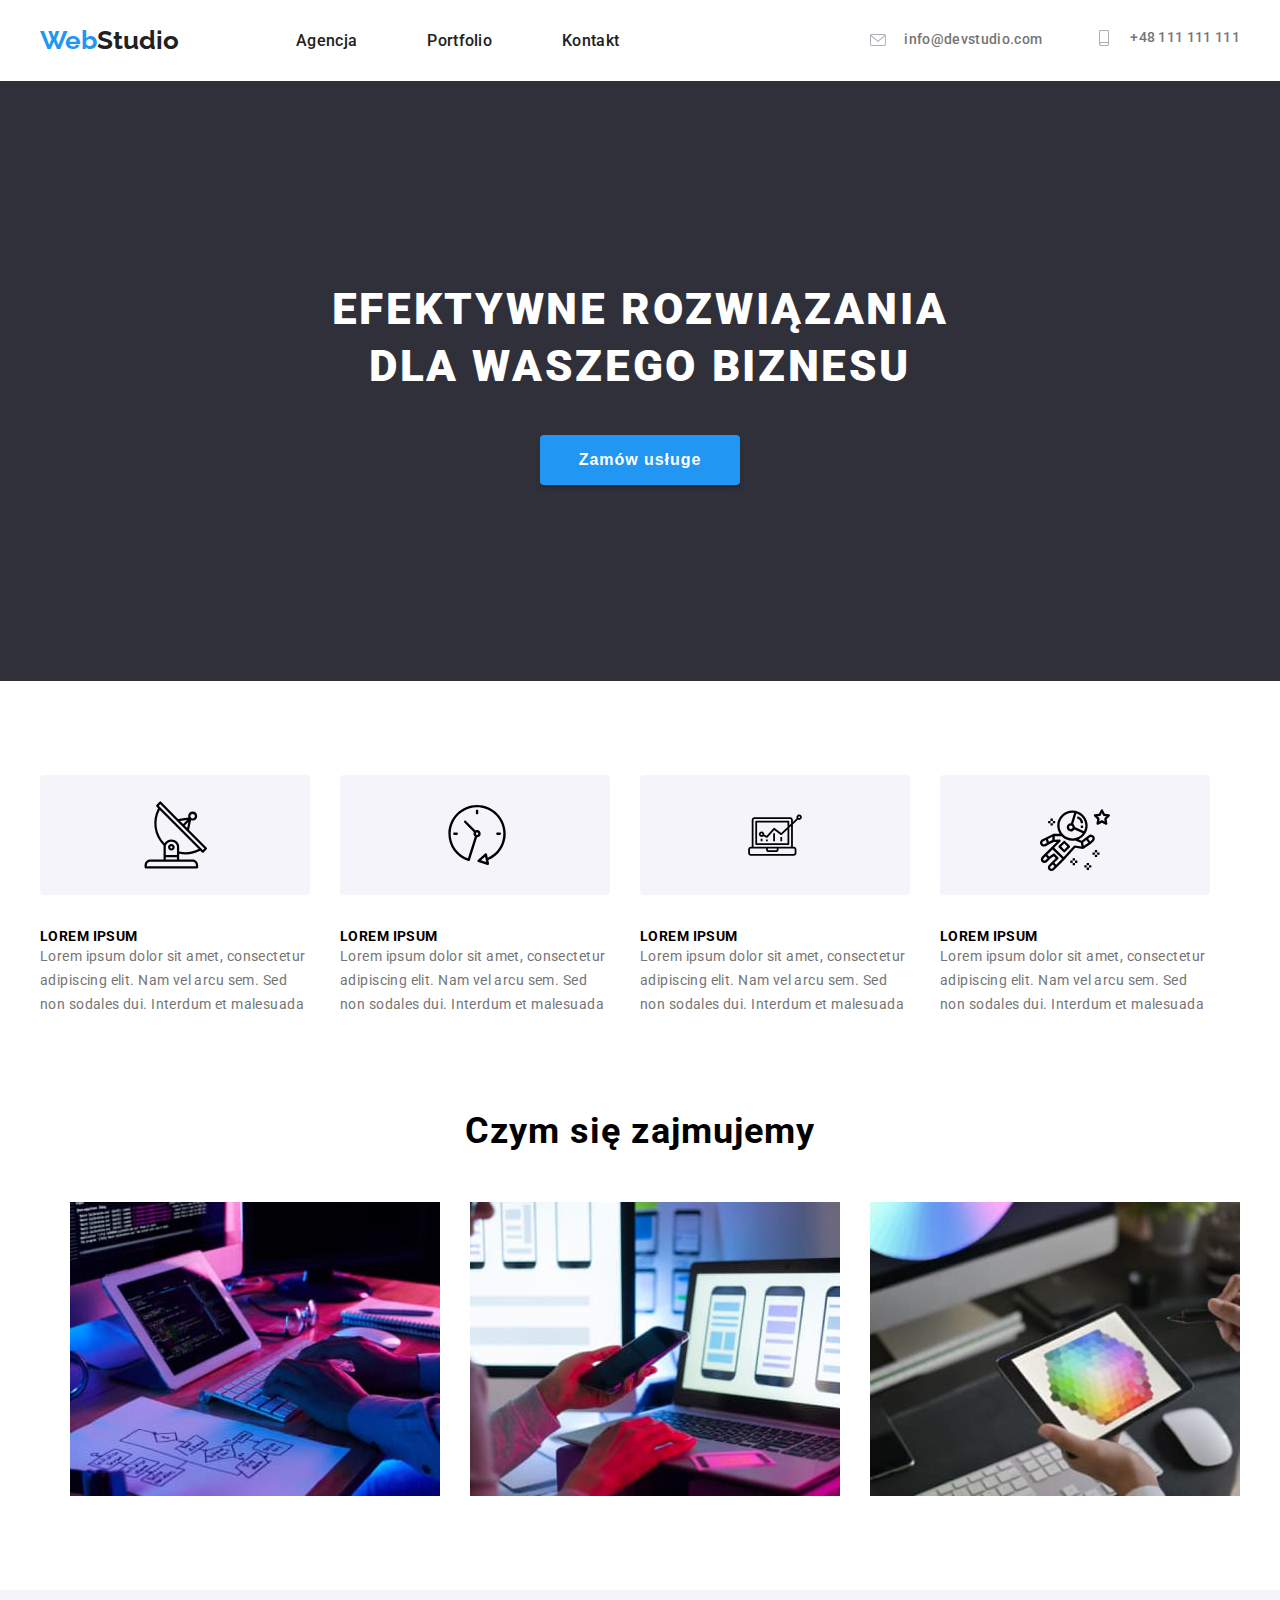
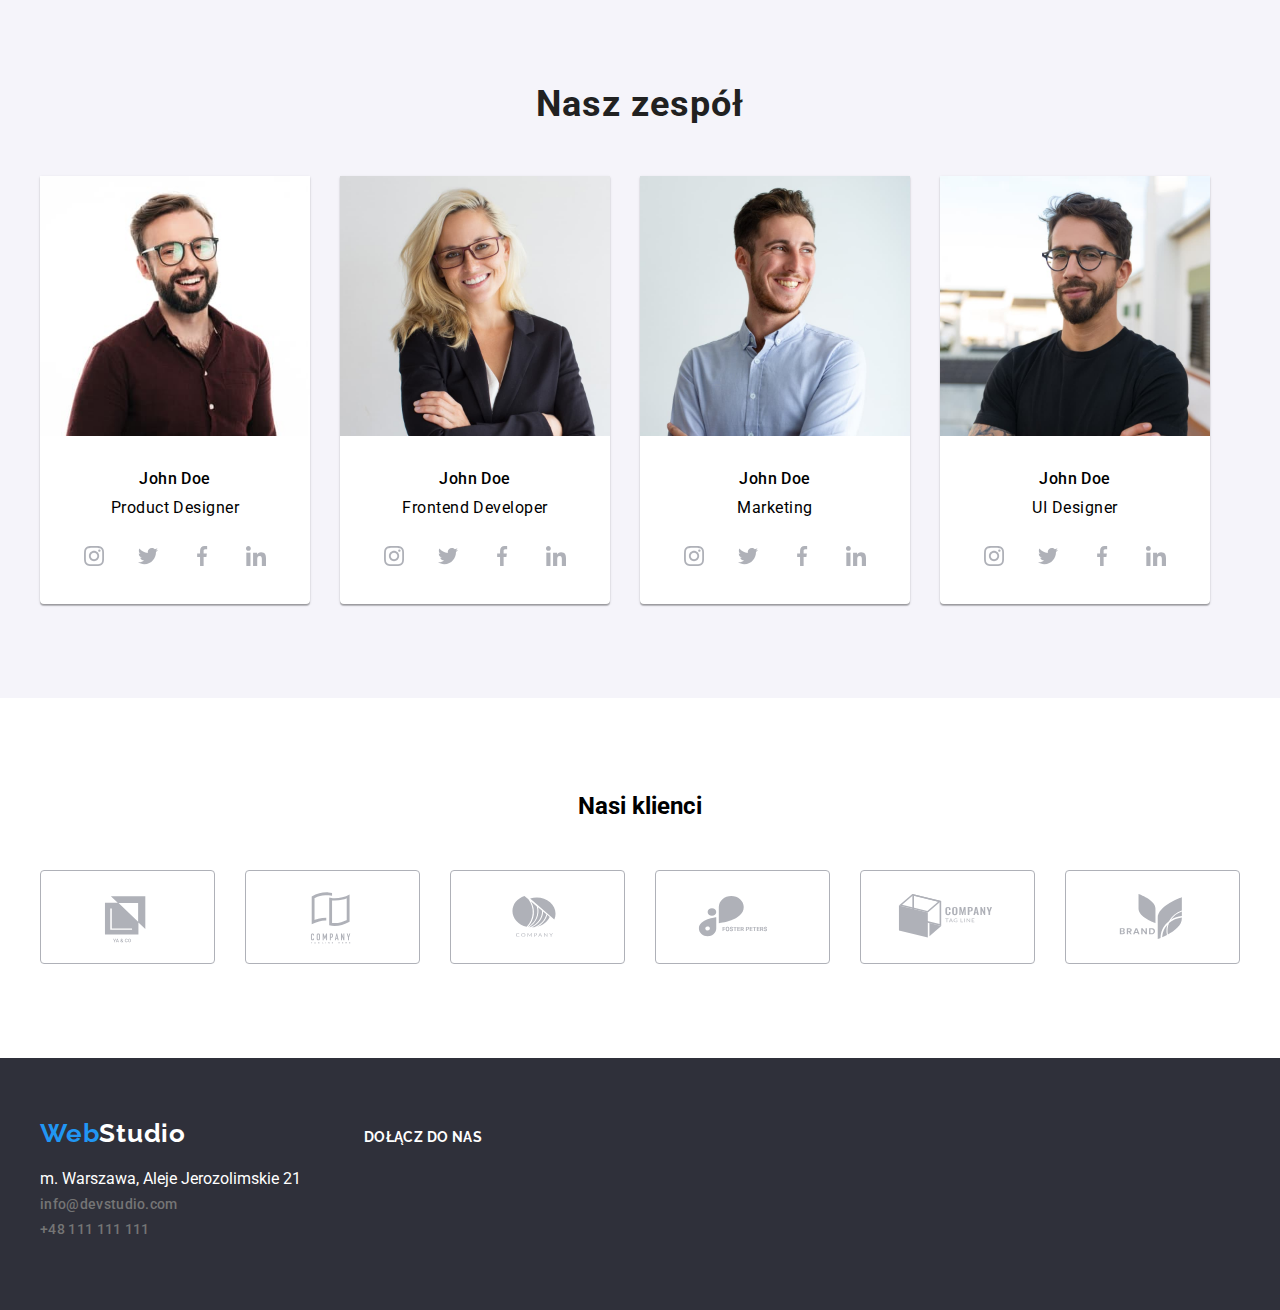
==== commit 6b7c541f: "555" ====
--- a/index.html
+++ b/index.html
@@ -24,25 +24,48 @@
     <a href="portfolio.html"></a>
     <header class="flexWstdioTopIndex">
       <div class="container headerTop">
-        <nav>
-          <a class="WebStudio" href="index.html"><span class="wstudio">Web</span>Studio</a>
-          <a class="linkRest" href="#">Agencja</a>
-          <a class="linkRest" href="portfolio.html">Portfolio</a>
-          <a class="linkRestKo" href="#">Kontakt</a>
+        <a class="WebStudio" href="index.html"><span class="wstudio">Web</span>Studio</a>
+        <nav class="navigation">
+          <ul class="navigation__list">
+            <li class="list__item">
+              <a class="linkRest" href="#">Agencja</a>
+            </li>
+            <li>
+              <a class="linkRest" href="portfolio.html">Portfolio</a>
+            </li>
+            <li>
+              <a class="linkRest" href="#">Kontakt</a>
+            </li>
+          </ul>
         </nav>
-        <svg class="telTopSvg" width="16" height="16">
-          <use class="svgcolor" href="images/icons.svg#icon-envelope" width="16" height="12 "></use>
-        </svg>
-        <a class="email" href="mailto:info@devstudio.com">info@devstudio.com</a>
-        <svg class="eamiTopSvg" width="16" height="16">
-          <use
-            class="svgcolor"
-            href="images/icons.svg#icon-smartphone"
-            width="10"
-            height="16"
-          ></use>
-        </svg>
-        <a class="tel" href="tel:+48111111111">+48 111 111 111</a>
+        <ul class="contact__list">
+          <li>
+            <a class="email" href="mailto:info@devstudio.com">
+              <svg class="telTopSvg" width="16" height="20">
+                <use
+                  class="svgcolorTop"
+                  href="images/icons.svg#icon-envelope"
+                  width="16"
+                  height="12 "
+                ></use>
+              </svg>
+              info@devstudio.com
+            </a>
+          </li>
+          <li>
+            <a class="tel" href="tel:+48111111111">
+              <svg class="eamiTopSvg" width="16" height="16">
+                <use
+                  class="svgcolorTop"
+                  href="images/icons.svg#icon-smartphone"
+                  width="16"
+                  height="16"
+                ></use>
+              </svg>
+              +48 111 111 111
+            </a>
+          </li>
+        </ul>
       </div>
     </header>
     <main>
@@ -134,332 +157,220 @@
               <img src="images/team/personone.jpg" alt="Krzysztof" width="270" height="260" />
               <div class="personName">John Doe</div>
               <div class="personNameTxt">Product Designer</div>
-              <div class="svgPone">
-                <svg>
-                  <circle
-                    class="svgPoneH"
-                    r="20"
-                    cx="22"
-                    cy="22"
-                    width="44"
-                    height="44"
-                    fill="#FFFFFF"
-                  />
-                  <use
-                    class="svgcolor"
-                    href="images/icons.svg#icon-instagram-2"
-                    width="20"
-                    height="20"
-                    y="12"
-                    x="12"
-                  ></use>
-                </svg>
-                <svg>
-                  <circle
-                    class="svgPoneH"
-                    r="20"
-                    cx="22"
-                    cy="22"
-                    width="44"
-                    height="44"
-                    fill="#FFFFFF"
-                  />
-                  <use
-                    class="svgcolor"
-                    href="images/icons.svg#icon-twitter-1"
-                    width="20"
-                    height="20"
-                    y="13.88"
-                    x="12"
-                  ></use>
-                </svg>
-                <svg>
-                  <circle
-                    class="svgPoneH"
-                    r="20"
-                    cx="22"
-                    cy="22"
-                    width="44"
-                    height="44"
-                    fill="#FFFFFF"
-                  />
-                  <use
-                    class="svgcolor"
-                    href="images/icons.svg#icon-facebook-1"
-                    width="20"
-                    height="20"
-                    y="12"
-                    x="12"
-                  ></use>
-                </svg>
-                <svg>
-                  <circle
-                    class="svgPoneH"
-                    r="20"
-                    cx="22"
-                    cy="22"
-                    width="44"
-                    height="44"
-                    fill="#FFFFFF"
-                  />
-                  <use
-                    class="svgcolor"
-                    href="images/icons.svg#icon-linkedin-1"
-                    width="20"
-                    height="20"
-                    y="12"
-                    x="12.3"
-                  ></use>
-                </svg>
+              <div class="flexSvgIcon cyrcleMargin svgcolor">
+                <a>
+                  <svg width="44" height="44">
+                    <circle class="cyrcleColor" r="22" cx="22" cy="22" />
+                    <use
+                      href="images/icons.svg#icon-instagram-2"
+                      width="20"
+                      height="20"
+                      y="12"
+                      x="12"
+                    ></use>
+                  </svg>
+                </a>
+                <a>
+                  <svg width="44" height="44">
+                    <circle class="cyrcleColor" r="22" cx="22" cy="22" />
+                    <use
+                      href="images/icons.svg#icon-twitter-1"
+                      width="20"
+                      height="20"
+                      y="12"
+                      x="12"
+                    ></use>
+                  </svg>
+                </a>
+                <a>
+                  <svg width="44" height="44">
+                    <circle class="cyrcleColor" r="22" cx="22" cy="22" />
+                    <use
+                      href="images/icons.svg#icon-facebook-1"
+                      width="20"
+                      height="20"
+                      y="12"
+                      x="12"
+                    ></use>
+                  </svg>
+                </a>
+                <a>
+                  <svg width="44" height="44">
+                    <circle class="cyrcleColor" r="22" cx="22" cy="22" />
+                    <use
+                      href="images/icons.svg#icon-linkedin-1"
+                      width="20"
+                      height="20"
+                      y="12"
+                      x="12"
+                    ></use>
+                  </svg>
+                </a>
               </div>
             </li>
             <li class="ImgTxtPerson">
               <img src="images/team/persontwo.jpg" alt="Magda" width="270" height="260" />
               <div class="personName">John Doe</div>
               <div class="personNameTxt">Frontend Developer</div>
-              <div class="svgPone">
-                <svg>
-                  <circle
-                    class="svgPoneH"
-                    r="20"
-                    cx="22"
-                    cy="22"
-                    width="44"
-                    height="44"
-                    fill="#FFFFFF"
-                  />
-                  <use
-                    class="svgcolor"
-                    href="images/icons.svg#icon-instagram-2"
-                    width="20"
-                    height="20"
-                    y="12"
-                    x="12"
-                  ></use>
-                </svg>
-                <svg>
-                  <circle
-                    class="svgPoneH"
-                    r="20"
-                    cx="22"
-                    cy="22"
-                    width="44"
-                    height="44"
-                    fill="#FFFFFF"
-                  />
-                  <use
-                    class="svgcolor"
-                    href="images/icons.svg#icon-twitter-1"
-                    width="20"
-                    height="20"
-                    y="13.88"
-                    x="12"
-                  ></use>
-                </svg>
-                <svg>
-                  <circle
-                    class="svgPoneH"
-                    r="20"
-                    cx="22"
-                    cy="22"
-                    width="44"
-                    height="44"
-                    fill="#FFFFFF"
-                  />
-                  <use
-                    class="svgcolor"
-                    href="images/icons.svg#icon-facebook-1"
-                    width="20"
-                    height="20"
-                    y="12"
-                    x="12"
-                  ></use>
-                </svg>
-                <svg>
-                  <circle
-                    class="svgPoneH"
-                    r="20"
-                    cx="22"
-                    cy="22"
-                    width="44"
-                    height="44"
-                    fill="#FFFFFF"
-                  />
-                  <use
-                    class="svgcolor"
-                    href="images/icons.svg#icon-linkedin-1"
-                    width="20"
-                    height="20"
-                    y="12"
-                    x="12.3"
-                  ></use>
-                </svg>
+              <div class="flexSvgIcon cyrcleMargin svgcolor">
+                <a>
+                  <svg width="44" height="44">
+                    <circle class="cyrcleColor" r="22" cx="22" cy="22" />
+                    <use
+                      href="images/icons.svg#icon-instagram-2"
+                      width="20"
+                      height="20"
+                      y="12"
+                      x="12"
+                    ></use>
+                  </svg>
+                </a>
+                <a>
+                  <svg width="44" height="44">
+                    <circle class="cyrcleColor" r="22" cx="22" cy="22" />
+                    <use
+                      href="images/icons.svg#icon-twitter-1"
+                      width="20"
+                      height="20"
+                      y="12"
+                      x="12"
+                    ></use>
+                  </svg>
+                </a>
+                <a>
+                  <svg width="44" height="44">
+                    <circle class="cyrcleColor" r="22" cx="22" cy="22" />
+                    <use
+                      href="images/icons.svg#icon-facebook-1"
+                      width="20"
+                      height="20"
+                      y="12"
+                      x="12"
+                    ></use>
+                  </svg>
+                </a>
+                <a>
+                  <svg width="44" height="44">
+                    <circle class="cyrcleColor" r="22" cx="22" cy="22" />
+                    <use
+                      href="images/icons.svg#icon-linkedin-1"
+                      width="20"
+                      height="20"
+                      y="12"
+                      x="12"
+                    ></use>
+                  </svg>
+                </a>
               </div>
             </li>
             <li class="ImgTxtPerson">
               <img src="images/team/personthre.jpg" alt="Maciek" width="270" height="260" />
               <div class="personName">John Doe</div>
               <div class="personNameTxt">Marketing</div>
-              <div class="svgPone">
-                <svg>
-                  <circle
-                    class="svgPoneH"
-                    r="20"
-                    cx="22"
-                    cy="22"
-                    width="44"
-                    height="44"
-                    fill="#FFFFFF"
-                  />
-                  <use
-                    class="svgcolor"
-                    href="images/icons.svg#icon-instagram-2"
-                    width="20"
-                    height="20"
-                    y="12"
-                    x="12"
-                  ></use>
-                </svg>
-                <svg>
-                  <circle
-                    class="svgPoneH"
-                    r="20"
-                    cx="22"
-                    cy="22"
-                    width="44"
-                    height="44"
-                    fill="#FFFFFF"
-                  />
-                  <use
-                    class="svgcolor"
-                    href="images/icons.svg#icon-twitter-1"
-                    width="20"
-                    height="20"
-                    y="13.88"
-                    x="12"
-                  ></use>
-                </svg>
-                <svg>
-                  <circle
-                    class="svgPoneH"
-                    r="20"
-                    cx="22"
-                    cy="22"
-                    width="44"
-                    height="44"
-                    fill="#FFFFFF"
-                  />
-                  <use
-                    class="svgcolor"
-                    href="images/icons.svg#icon-facebook-1"
-                    width="20"
-                    height="20"
-                    y="12"
-                    x="12"
-                  ></use>
-                </svg>
-                <svg>
-                  <circle
-                    class="svgPoneH"
-                    r="20"
-                    cx="22"
-                    cy="22"
-                    width="44"
-                    height="44"
-                    fill="#FFFFFF"
-                  />
-                  <use
-                    class="svgcolor"
-                    href="images/icons.svg#icon-linkedin-1"
-                    width="20"
-                    height="20"
-                    y="12"
-                    x="12.3"
-                  ></use>
-                </svg>
+              <div class="flexSvgIcon cyrcleMargin svgcolor">
+                <a>
+                  <svg width="44" height="44">
+                    <circle class="cyrcleColor" r="22" cx="22" cy="22" />
+                    <use
+                      href="images/icons.svg#icon-instagram-2"
+                      width="20"
+                      height="20"
+                      y="12"
+                      x="12"
+                    ></use>
+                  </svg>
+                </a>
+                <a>
+                  <svg width="44" height="44">
+                    <circle class="cyrcleColor" r="22" cx="22" cy="22" />
+                    <use
+                      href="images/icons.svg#icon-twitter-1"
+                      width="20"
+                      height="20"
+                      y="12"
+                      x="12"
+                    ></use>
+                  </svg>
+                </a>
+                <a>
+                  <svg width="44" height="44">
+                    <circle class="cyrcleColor" r="22" cx="22" cy="22" />
+                    <use
+                      href="images/icons.svg#icon-facebook-1"
+                      width="20"
+                      height="20"
+                      y="12"
+                      x="12"
+                    ></use>
+                  </svg>
+                </a>
+                <a>
+                  <svg width="44" height="44">
+                    <circle class="cyrcleColor" r="22" cx="22" cy="22" />
+                    <use
+                      href="images/icons.svg#icon-linkedin-1"
+                      width="20"
+                      height="20"
+                      y="12"
+                      x="12"
+                    ></use>
+                  </svg>
+                </a>
               </div>
             </li>
             <li class="ImgTxtPerson">
               <img src="images/team/personfour.jpg" alt="Kuba" width="270" height="260" />
               <div class="personName">John Doe</div>
               <div class="personNameTxt">UI Designer</div>
-              <div class="svgPone">
-                <svg>
-                  <circle
-                    class="svgPoneH"
-                    r="22"
-                    cx="22"
-                    cy="22"
-                    width="44"
-                    height="44"
-                    fill="#FFFFFF"
-                  />
-                  <use
-                    class="svgcolor"
-                    href="images/icons.svg#icon-instagram-2"
-                    width="20"
-                    height="20"
-                    y="12"
-                    x="12"
-                  ></use>
-                </svg>
-                <svg>
-                  <circle
-                    class="svgPoneH"
-                    r="22"
-                    cx="22"
-                    cy="22"
-                    width="44"
-                    height="44"
-                    fill="#FFFFFF"
-                  />
-                  <use
-                    class="svgcolor"
-                    href="images/icons.svg#icon-twitter-1"
-                    width="20"
-                    height="20"
-                    y="13.88"
-                    x="12"
-                  ></use>
-                </svg>
-                <svg>
-                  <circle
-                    class="svgPoneH"
-                    r="22"
-                    cx="22"
-                    cy="22"
-                    width="44"
-                    height="44"
-                    fill="#FFFFFF"
-                  />
-                  <use
-                    class="svgcolor"
-                    href="images/icons.svg#icon-facebook-1"
-                    width="20"
-                    height="20"
-                    y="12"
-                    x="12"
-                  ></use>
-                </svg>
-                <svg>
-                  <circle
-                    class="svgPoneH"
-                    r="22"
-                    cx="22"
-                    cy="22"
-                    width="44"
-                    height="44"
-                    fill="#FFFFFF"
-                  />
-                  <use
-                    class="svgcolor"
-                    href="images/icons.svg#icon-linkedin-1"
-                    width="20"
-                    height="20"
-                    y="12"
-                    x="12.3"
-                  ></use>
-                </svg>
+              <div class="flexSvgIcon cyrcleMargin svgcolor">
+                <a>
+                  <svg width="44" height="44">
+                    <circle class="cyrcleColor" r="22" cx="22" cy="22" />
+                    <use
+                      href="images/icons.svg#icon-instagram-2"
+                      width="20"
+                      height="20"
+                      y="12"
+                      x="12"
+                    ></use>
+                  </svg>
+                </a>
+                <a>
+                  <svg width="44" height="44">
+                    <circle class="cyrcleColor" r="22" cx="22" cy="22" />
+                    <use
+                      href="images/icons.svg#icon-twitter-1"
+                      width="20"
+                      height="20"
+                      y="12"
+                      x="12"
+                    ></use>
+                  </svg>
+                </a>
+                <a>
+                  <svg width="44" height="44">
+                    <circle class="cyrcleColor" r="22" cx="22" cy="22" />
+                    <use
+                      href="images/icons.svg#icon-facebook-1"
+                      width="20"
+                      height="20"
+                      y="12"
+                      x="12"
+                    ></use>
+                  </svg>
+                </a>
+                <a>
+                  <svg width="44" height="44">
+                    <circle class="cyrcleColor" r="22" cx="22" cy="22" f />
+                    <use
+                      href="images/icons.svg#icon-linkedin-1"
+                      width="20"
+                      height="20"
+                      y="12"
+                      x="12"
+                    ></use>
+                  </svg>
+                </a>
               </div>
             </li>
           </ul>
@@ -468,9 +379,8 @@
       <section class="container">
         <h2 class="partners">Nasi klienci</h2>
         <ul class="svgPartners">
-          <svg class="borderSvgSTreeIndex">
+          <svg class="borderSvgSTreeIndex svgcolorStreeInex">
             <use
-              class="svgcolorStreeInex"
               href="images/icons.svg#icon-Logo"
               width="106"
               height="60.04"
@@ -478,9 +388,8 @@
               x="32"
             ></use>
           </svg>
-          <svg class="borderSvgSTreeIndex">
+          <svg class="borderSvgSTreeIndex svgcolorStreeInex">
             <use
-              class="svgcolorStreeInex"
               href="images/icons.svg#icon-Logo-1"
               width="106"
               height="60.04"
@@ -488,45 +397,17 @@
               x="32"
             ></use>
           </svg>
-          <svg class="borderSvgSTreeIndex">
-            <use
-              class="svgcolorStreeInex"
-              href="images/icons.svg#icon-Logo-2"
-              width="106"
-              height="60.04"
-              y="16"
-              x="32"
-            ></use>
-          </svg>
-          <svg class="borderSvgSTreeIndex">
-            <use
-              class="svgcolorStreeInex"
-              href="images/icons.svg#icon-Logo-3"
-              width="106"
-              height="60.04"
-              y="16"
-              x="32"
-            ></use>
-          </svg>
-          <svg class="borderSvgSTreeIndex">
-            <use
-              class="svgcolorStreeInex"
-              href="images/icons.svg#icon-Logo-5"
-              width="106"
-              height="60.04"
-              y="16"
-              x="32"
-            ></use>
-          </svg>
-          <svg class="borderSvgSTreeIndex">
-            <use
-              class="svgcolorStreeInex"
-              href="images/icons.svg#icon-Logo-4"
-              width="106"
-              height="60.04"
-              y="16"
-              x="32"
-            ></use>
+          <svg class="borderSvgSTreeIndex svgcolorStreeInex">
+            <use href="images/icons.svg#icon-Logo-2" width="106" height="60.04" y="16" x="32"></use>
+          </svg>
+          <svg class="borderSvgSTreeIndex svgcolorStreeInex">
+            <use href="images/icons.svg#icon-Logo-3" width="106" height="60.04" y="16" x="32"></use>
+          </svg>
+          <svg class="borderSvgSTreeIndex svgcolorStreeInex">
+            <use href="images/icons.svg#icon-Logo-5" width="106" height="60.04" y="16" x="32"></use>
+          </svg>
+          <svg class="borderSvgSTreeIndex svgcolorStreeInex">
+            <use href="images/icons.svg#icon-Logo-4" width="106" height="60.04" y="16" x="32"></use>
           </svg>
         </ul>
       </section>
--- a/css/style.css
+++ b/css/style.css
@@ -1,15 +1,15 @@
 * {
   margin: 0;
   padding: 0;
-  justify-content: center;
-}
-
-ul {
-  list-style-type: none;
-}
-
-a {
-  text-decoration: none;
+}
+
+ul,
+ol {
+  list-style: none;
+}
+​a {
+  text-decoration: none;
+  color: inherit;
 }
 .container {
   font-family: 'Roboto', sans-serif;
@@ -19,6 +19,17 @@
 }
 
 .WebStudio {
+  display: block;
+  font-family: 'Raleway';
+  color: #212121;
+  text-decoration: none;
+  font-weight: 700;
+  line-height: 1.19;
+  font-size: 1.625rem;
+  margin-right: 93px;
+}
+
+.WebStudioAdress {
   font-family: 'Raleway';
   color: #212121;
   text-decoration: none;
@@ -26,17 +37,6 @@
   line-height: 1.19;
   font-size: 26px;
   letter-spacing: 0.03em;
-  margin-right: 93px;
-}
-
-.WebStudioAdress {
-  font-family: 'Raleway';
-  color: #212121;
-  text-decoration: none;
-  font-weight: 700;
-  line-height: 1.19;
-  font-size: 26px;
-  letter-spacing: 0.03em;
   padding-top: 60px;
 }
 
@@ -44,7 +44,43 @@
   color: #2196f3;
 }
 
+.navigation {
+  flex: 1;
+  margin-left: 24px;
+}
+
+.navigation__list {
+  display: flex;
+  gap: 24px;
+}
+
 .linkRest {
+  color: #212121;
+  font-weight: 500;
+  font-size: 1rem;
+  line-height: 1.14;
+  letter-spacing: 0.02em;
+  height: auto;
+  text-decoration: none;
+  margin-right: 46px;
+}
+
+.linkRest:hover {
+  color: #2196f3;
+}
+
+.contact__list {
+  display: flex;
+  gap: 24px;
+}
+
+.headerTop {
+  display: flex;
+  align-items: center;
+  margin-top: 25px;
+}
+
+.linkRestKo {
   color: #212121;
   text-decoration: none;
   font-weight: 500;
@@ -52,40 +88,14 @@
   line-height: 1.14;
   letter-spacing: 0.02em;
   padding: 0;
-  height: auto;
-  margin-right: 46px;
-}
-
-.headerTop {
-  display: flex;
-  align-items: center;
-  margin-top: 25px;
-}
-
-.linkRestKo {
-  color: #212121;
-  text-decoration: none;
-  font-weight: 500;
-  font-size: 16px;
-  line-height: 1.14;
-  letter-spacing: 0.02em;
-  padding: 0;
-}
-
-.viceVersa :hover {
-  color: #2196f3;
-}
-
-.viceVersa :focus {
-  background-color: #2196f3;
-  outline: none;
-}
-
+}
+
+.tel:hover .eamiTopSvg,
+.email:hover .telTopSvg {
+  fill: #2196f3;
+}
+.tel:hover,
 .email:hover {
-  color: #2196f3;
-}
-
-.tel:hover {
   color: #2196f3;
 }
 
@@ -118,8 +128,16 @@
   font-style: normal;
 }
 
+.tel,
+.email {
+  display: flex;
+  align-items: center;
+  gap: 8px;
+}
+
 .telTopSvg {
-  margin-left: 345px;
+  transform: translateY(20%);
+  margin-left: 30px;
   margin-right: 10px;
 }
 
@@ -154,7 +172,7 @@
 }
 
 .flexTop {
-  background-color: #2f303a;
+  background: #2f303a;
   height: 600px;
   margin-top: 25px;
   align-items: center;
@@ -391,6 +409,7 @@
 .partners {
   text-align: center;
   margin-top: 94px;
+  background-image: url();
 }
 
 .svgPartners {
@@ -407,20 +426,37 @@
 }
 
 .svgPoneH:hover {
+  fill: #ffffff;
+  background-color: #2196f3;
+}
+.svgcolorTop {
+  fill: #afb1b8;
+}
+
+.svgcolorTop:hover {
   fill: #2196f3;
 }
-
-.botomNew {
-  color: #ffffff;
-  font-weight: 700;
-  font-size: 14px;
-  line-height: 16px;
-  letter-spacing: 0.03em;
-  margin-left: 171px;
-}
-
 .svgcolor {
   fill: #afb1b8;
+}
+.svgcolor:hover {
+  fill: #ffffff;
+}
+
+.cyrcleColor {
+  fill: #ffffff;
+}
+
+.cyrcleColor:hover {
+  fill: #2196f3;
+}
+.botomNew {
+  color: #ffffff;
+  font-weight: 700;
+  font-size: 14px;
+  line-height: 16px;
+  letter-spacing: 0.03em;
+  margin-left: 171px;
 }
 
 .svgcolorStreeInex {
@@ -432,8 +468,7 @@
   border: 1px solid #afb1b8;
   border-radius: 4px;
 }
-
-.svgcolorStreeInex:hover {
+.borderSvgSTreeIndex:hover {
   fill: #2196f3;
 }
 
@@ -444,4 +479,15 @@
   border-radius: 4px;
   margin-bottom: 30px;
 }
-
+.flexadresSvg {
+  display: flex;
+}
+
+.cyrcleMargin {
+  margin-top: 16px;
+}
+.flexSvgIcon {
+  display: flex;
+  gap: 10px;
+  margin-left: 32px;
+}
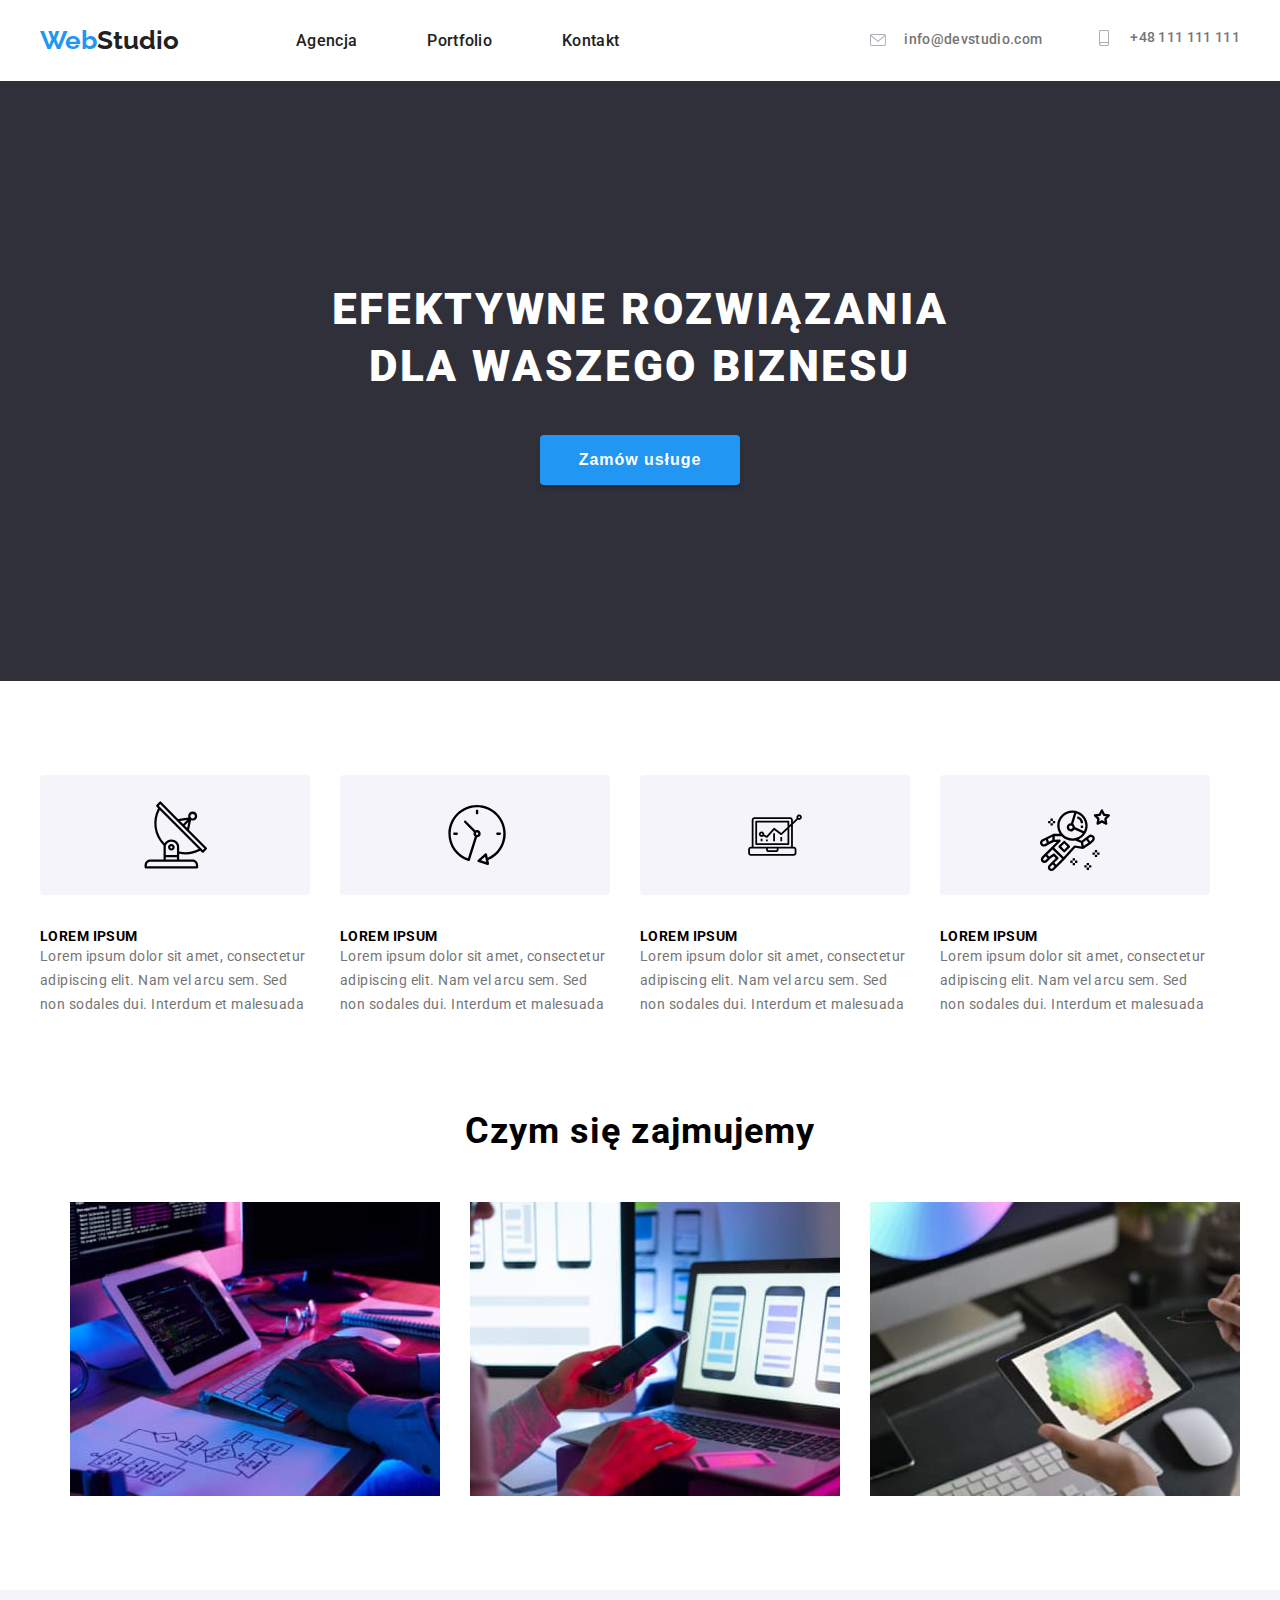
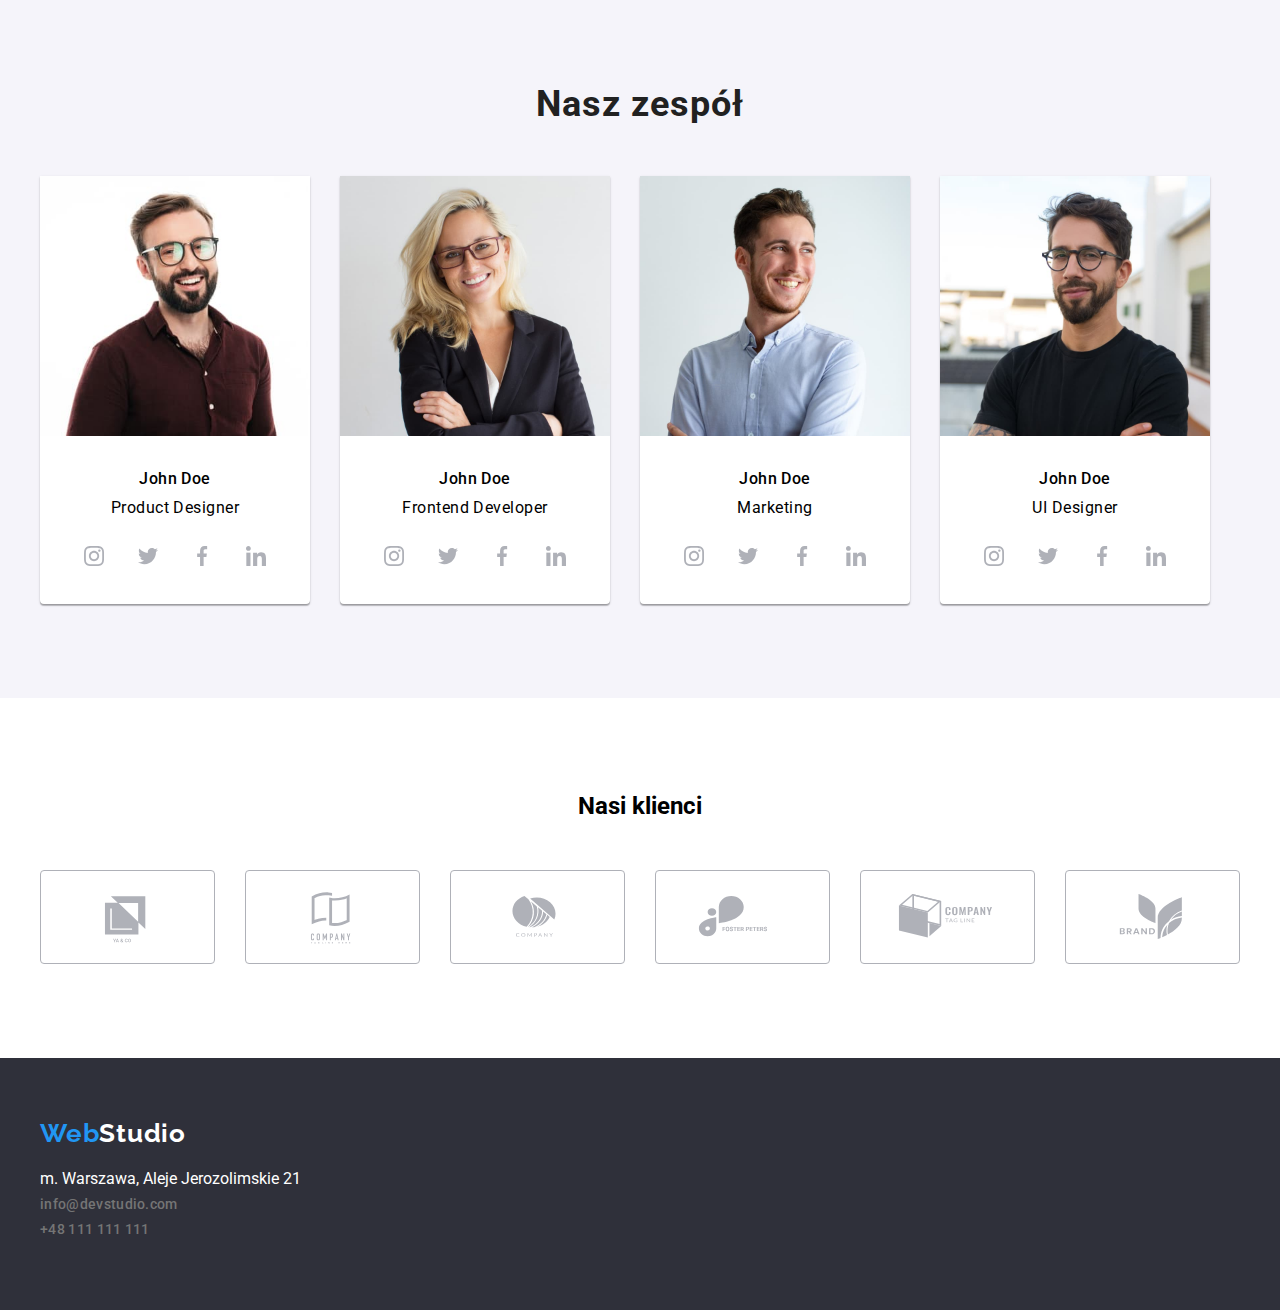
==== commit f7dd3cc4: "222" ====
--- a/index.html
+++ b/index.html
@@ -415,15 +415,14 @@
     <footer class="addresColor">
       <div class="container">
         <div class="WebStudioAdress">
-          <span class="wstudio">Web</span><span class="wStudioAdres">Studio </span
-          ><span class="botomNew">DOŁĄCZ DO NAS</span>
+          <span class="wstudio">Web</span><span class="wStudioAdres">Studio </span>
         </div>
+        <address>
+          <div class="addres">m. Warszawa, Aleje Jerozolimskie 21</div>
+          <a class="email-telAdress" href="mailto:info@devstudio.com">info@devstudio.com</a>
+          <a class="email-telAdress" href="tel:+48111111111">+48 111 111 111</a>
+        </address>
       </div>
-      <address class="container">
-        <div class="addres">m. Warszawa, Aleje Jerozolimskie 21</div>
-        <a class="email-telAdress" href="mailto:info@devstudio.com">info@devstudio.com</a>
-        <a class="email-telAdress" href="tel:+48111111111">+48 111 111 111</a>
-      </address>
     </footer>
   </body>
 </html>
--- a/css/style.css
+++ b/css/style.css
@@ -438,6 +438,7 @@
 }
 .svgcolor {
   fill: #afb1b8;
+  cursor: pointer;
 }
 .svgcolor:hover {
   fill: #ffffff;
@@ -445,11 +446,13 @@
 
 .cyrcleColor {
   fill: #ffffff;
+  cursor: pointer;
 }
 
 .cyrcleColor:hover {
   fill: #2196f3;
 }
+
 .botomNew {
   color: #ffffff;
   font-weight: 700;
@@ -467,6 +470,7 @@
   height: 92px;
   border: 1px solid #afb1b8;
   border-radius: 4px;
+  cursor: pointer;
 }
 .borderSvgSTreeIndex:hover {
   fill: #2196f3;
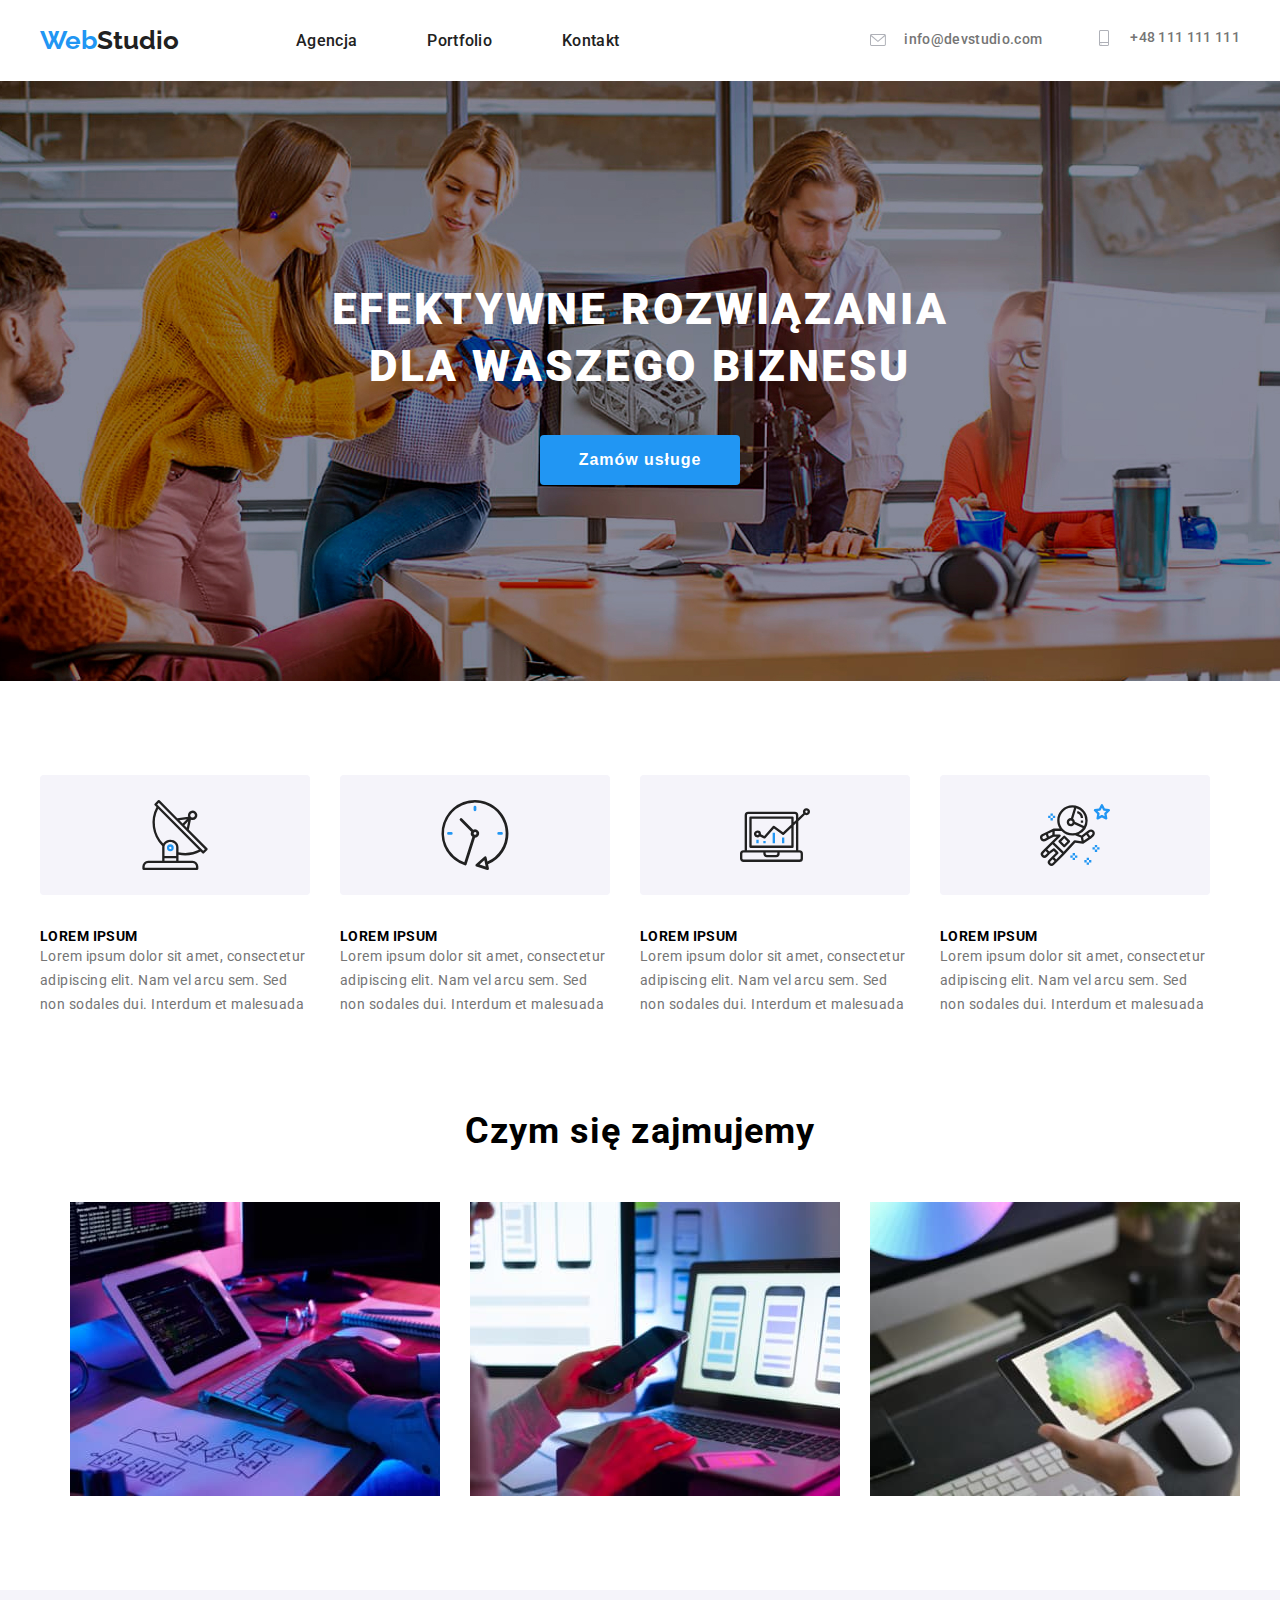
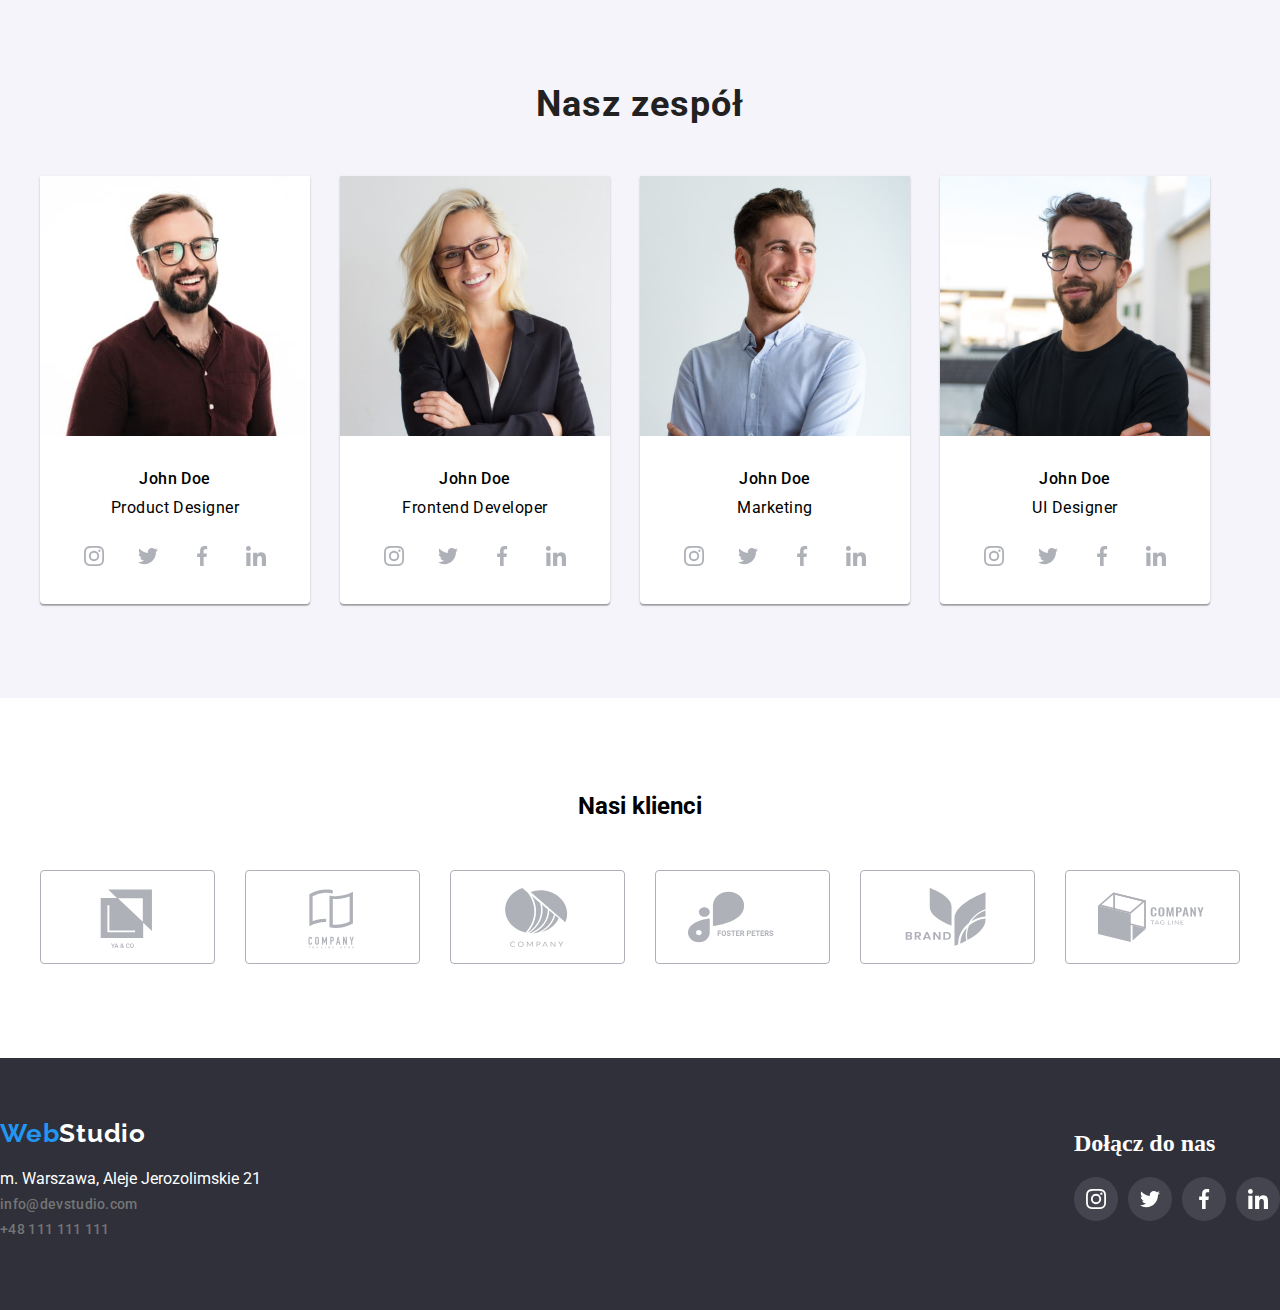
==== commit 0efd2967: "2222" ====
--- a/index.html
+++ b/index.html
@@ -40,7 +40,7 @@
         </nav>
         <ul class="contact__list">
           <li>
-            <a class="email" href="mailto:info@devstudio.com">
+            <a class="email all-links" href="mailto:info@devstudio.com">
               <svg class="telTopSvg" width="16" height="20">
                 <use
                   class="svgcolorTop"
@@ -70,22 +70,18 @@
     </header>
     <main>
       <section class="flexTop">
-        <div class="container">
-          <h1 class="top">EFEKTYWNE ROZWIĄZANIA DLA WASZEGO BIZNESU</h1>
-          <button class="botoonIndex" type="button">Zamów usługe</button>
+        <div class="borderTop">
+          <div class="container">
+            <h1 class="top">EFEKTYWNE ROZWIĄZANIA DLA WASZEGO BIZNESU</h1>
+            <button class="botoonIndex" type="button">Zamów usługe</button>
+          </div>
         </div>
       </section>
       <section class="container">
         <ul class="flexArticleTitle">
           <hgroup>
             <svg class="borderAticle">
-              <use
-                href="images/icons.svg#icon-antenna-1"
-                width="66.96"
-                height="70"
-                y="25"
-                x="102.34"
-              ></use>
+              <use href="./images/icons.svg#icon-Group-1"></use>
             </svg>
             <h2 class="articleTitle">LOREM IPSUM</h2>
             <p class="articleTitleTxt">
@@ -95,13 +91,7 @@
           </hgroup>
           <hgroup>
             <svg class="borderAticle">
-              <use
-                href="images/icons.svg#icon-clock-1"
-                width="60"
-                height="70"
-                y="25"
-                x="107.08"
-              ></use>
+              <use href="./images/icons.svg#icon-Group-2"></use>
             </svg>
             <h2 class="articleTitle">LOREM IPSUM</h2>
             <p class="articleTitleTxt">
@@ -111,13 +101,7 @@
           </hgroup>
           <hgroup>
             <svg class="borderAticle">
-              <use
-                href="images/icons.svg#icon-diagram-1"
-                width="70"
-                height="53.69"
-                y="33.2"
-                x="100"
-              ></use>
+              <use href="./images/icons.svg#icon-Group-3"></use>
             </svg>
             <h2 class="articleTitle">LOREM IPSUM</h2>
             <p class="articleTitleTxt">
@@ -127,13 +111,7 @@
           </hgroup>
           <hgroup>
             <svg class="borderAticle">
-              <use
-                href="images/icons.svg#icon-astronaut-1"
-                width="70"
-                height="70"
-                y="30.23"
-                x="100"
-              ></use>
+              <use href="./images/icons.svg#icon-Group-4"></use>
             </svg>
             <h2 class="articleTitle">LOREM IPSUM</h2>
             <p class="articleTitleTxt">
@@ -361,7 +339,7 @@
                 </a>
                 <a>
                   <svg width="44" height="44">
-                    <circle class="cyrcleColor" r="22" cx="22" cy="22" f />
+                    <circle class="cyrcleColor" r="22" cx="22" cy="22" />
                     <use
                       href="images/icons.svg#icon-linkedin-1"
                       width="20"
@@ -381,38 +359,38 @@
         <ul class="svgPartners">
           <svg class="borderSvgSTreeIndex svgcolorStreeInex">
             <use
-              href="images/icons.svg#icon-Logo"
+              href="./images/icons.svg#icon-client1"
               width="106"
-              height="60.04"
+              height="60"
               y="17.71"
               x="32"
             ></use>
           </svg>
           <svg class="borderSvgSTreeIndex svgcolorStreeInex">
             <use
-              href="images/icons.svg#icon-Logo-1"
+              href="./images/icons.svg#icon-client2"
               width="106"
-              height="60.04"
+              height="60"
               y="17.71"
               x="32"
             ></use>
           </svg>
           <svg class="borderSvgSTreeIndex svgcolorStreeInex">
-            <use href="images/icons.svg#icon-Logo-2" width="106" height="60.04" y="16" x="32"></use>
-          </svg>
-          <svg class="borderSvgSTreeIndex svgcolorStreeInex">
-            <use href="images/icons.svg#icon-Logo-3" width="106" height="60.04" y="16" x="32"></use>
-          </svg>
-          <svg class="borderSvgSTreeIndex svgcolorStreeInex">
-            <use href="images/icons.svg#icon-Logo-5" width="106" height="60.04" y="16" x="32"></use>
-          </svg>
-          <svg class="borderSvgSTreeIndex svgcolorStreeInex">
-            <use href="images/icons.svg#icon-Logo-4" width="106" height="60.04" y="16" x="32"></use>
+            <use href="./images/icons.svg#icon-client3" width="106" height="60" y="16" x="32"></use>
+          </svg>
+          <svg class="borderSvgSTreeIndex svgcolorStreeInex">
+            <use href="./images/icons.svg#icon-client4" width="106" height="60" y="16" x="32"></use>
+          </svg>
+          <svg class="borderSvgSTreeIndex svgcolorStreeInex">
+            <use href="./images/icons.svg#icon-client5" width="106" height="60" y="16" x="32"></use>
+          </svg>
+          <svg class="borderSvgSTreeIndex svgcolorStreeInex">
+            <use href="./images/icons.svg#icon-client6" width="106" height="60" y="16" x="32"></use>
           </svg>
         </ul>
       </section>
     </main>
-    <footer class="addresColor">
+    <footer class="addresColor flexAdres">
       <div class="container">
         <div class="WebStudioAdress">
           <span class="wstudio">Web</span><span class="wStudioAdres">Studio </span>
@@ -423,6 +401,59 @@
           <a class="email-telAdress" href="tel:+48111111111">+48 111 111 111</a>
         </address>
       </div>
+      <div>
+        <h2 class="botomIconsName">Dołącz do nas</h2>
+        <ul class="botomIcons">
+          <li class="smIcons">
+            <svg width="44" height="44">
+              <circle class="cyrcleColorAdress" r="22" cx="22" cy="22" />
+              <use
+                href="images/icons.svg#icon-instagram-2"
+                width="20"
+                height="20"
+                y="12"
+                x="12"
+              ></use>
+            </svg>
+          </li>
+          <li class="smIcons">
+            <svg width="44" height="44">
+              <circle class="cyrcleColorAdress" r="22" cx="22" cy="22" />
+              <use
+                href="images/icons.svg#icon-twitter-1"
+                width="20"
+                height="20"
+                y="12"
+                x="12"
+              ></use>
+            </svg>
+          </li>
+          <li class="smIcons">
+            <svg width="44" height="44">
+              <circle class="cyrcleColorAdress" r="22" cx="22" cy="22" />
+              <use
+                href="images/icons.svg#icon-facebook-1"
+                width="20"
+                height="20"
+                y="12"
+                x="12"
+              ></use>
+            </svg>
+          </li>
+          <li class="smIcons">
+            <svg width="44" height="44">
+              <circle class="cyrcleColorAdress" r="22" cx="22" cy="22" />
+              <use
+                href="images/icons.svg#icon-linkedin-1"
+                width="20"
+                height="20"
+                y="12"
+                x="12"
+              ></use>
+            </svg>
+          </li>
+        </ul>
+      </div>
     </footer>
   </body>
 </html>
--- a/css/style.css
+++ b/css/style.css
@@ -172,7 +172,6 @@
 }
 
 .flexTop {
-  background: #2f303a;
   height: 600px;
   margin-top: 25px;
   align-items: center;
@@ -495,3 +494,45 @@
   gap: 10px;
   margin-left: 32px;
 }
+
+.borderTop {
+  max-width: 1600px;
+  background-image: url('../images/services/pictrueindextop.jpg'),
+    linear-gradient(90deg, rgba(47, 48, 58, 0.4) 0%, rgba(47, 48, 58, 0.4) 0%);
+  background-size: 1600px;
+  background-position: center;
+  background-color: var(--color-h1);
+  color: var(--color-white);
+  text-align: center;
+  margin: 0 auto;
+  height: 600px;
+}
+
+.smIcons {
+  fill: #ffffff;
+  cursor: pointer;
+  width: 44px;
+  height: 44px;
+}
+
+.botomIcons {
+  display: flex;
+  gap: 10px;
+}
+
+.botomIconsName {
+  color: #ffffff;
+  margin-top: 72px;
+  margin-bottom: 20px;
+}
+
+.flexAdres {
+  display: flex;
+}
+
+.cyrcleColorAdress {
+  fill: rgba(255, 255, 255, 0.1);
+}
+.cyrcleColorAdress:hover {
+  fill: #2196f3;
+}
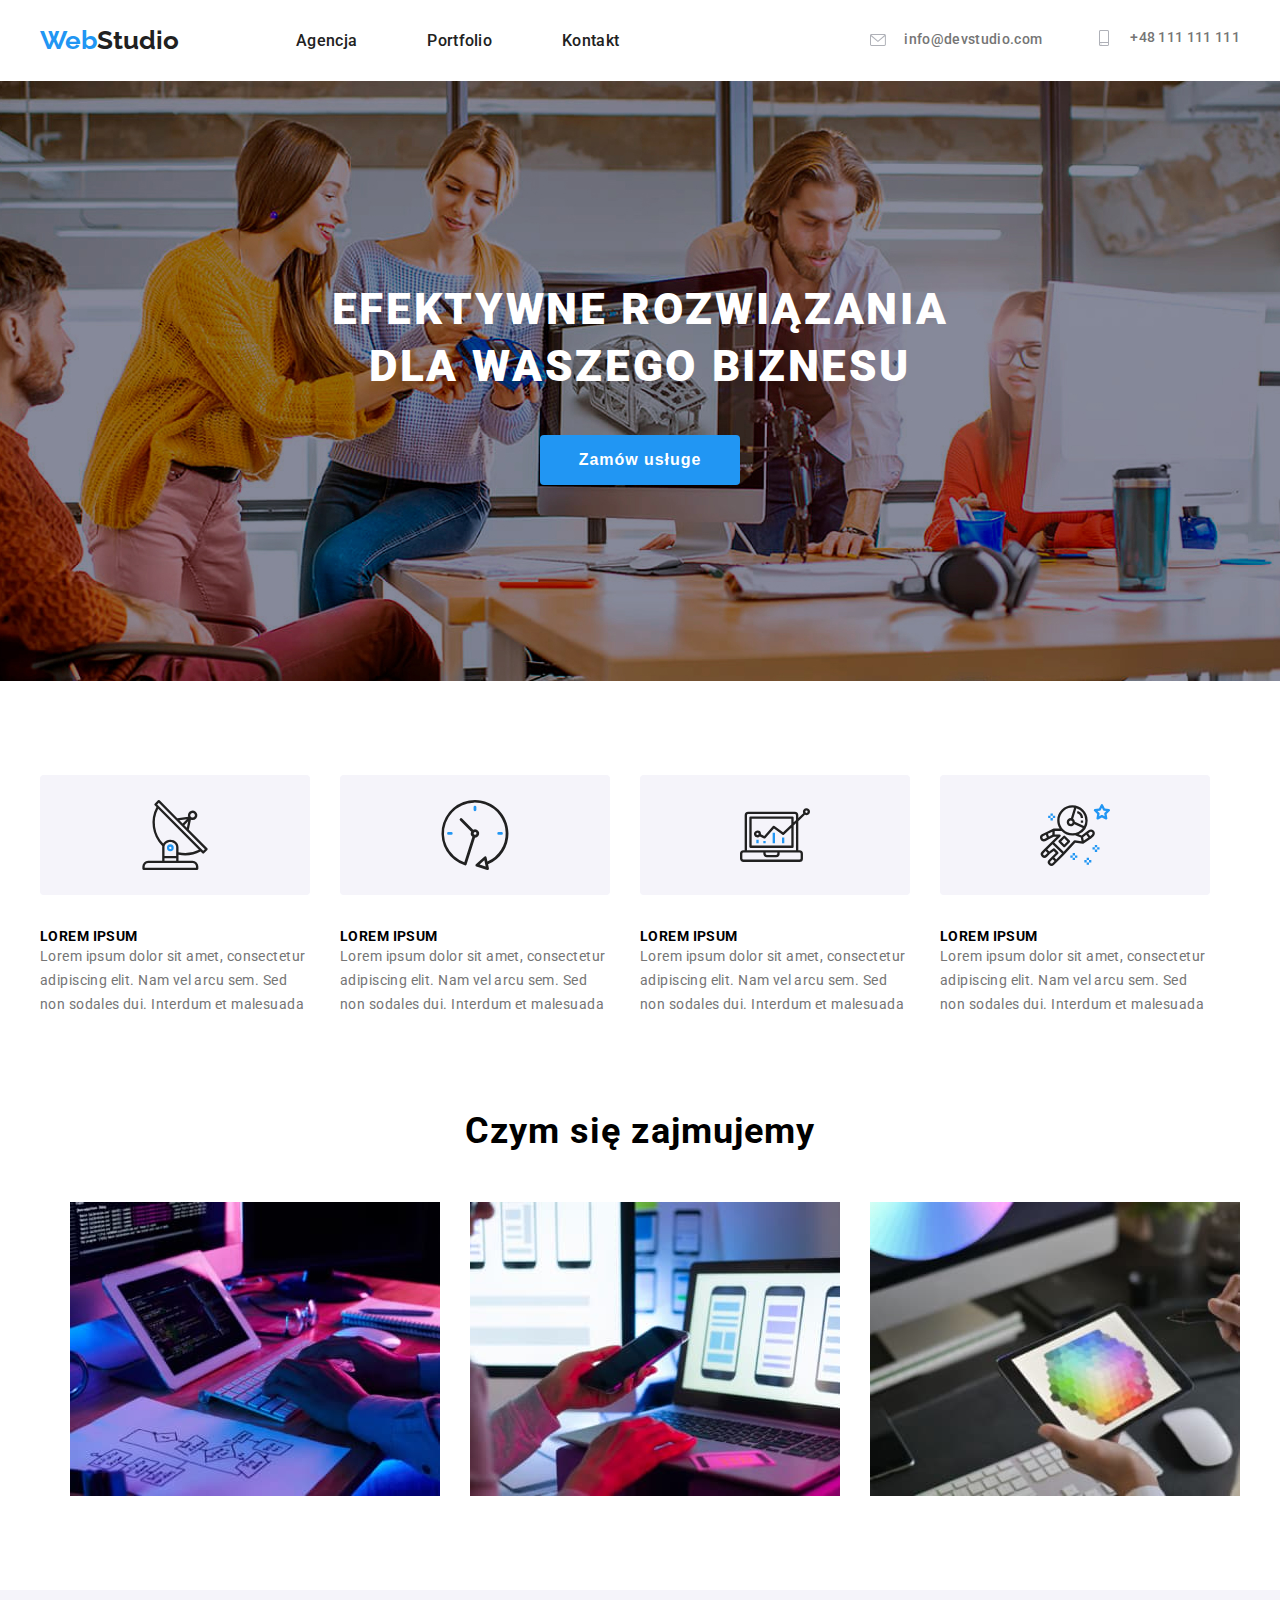
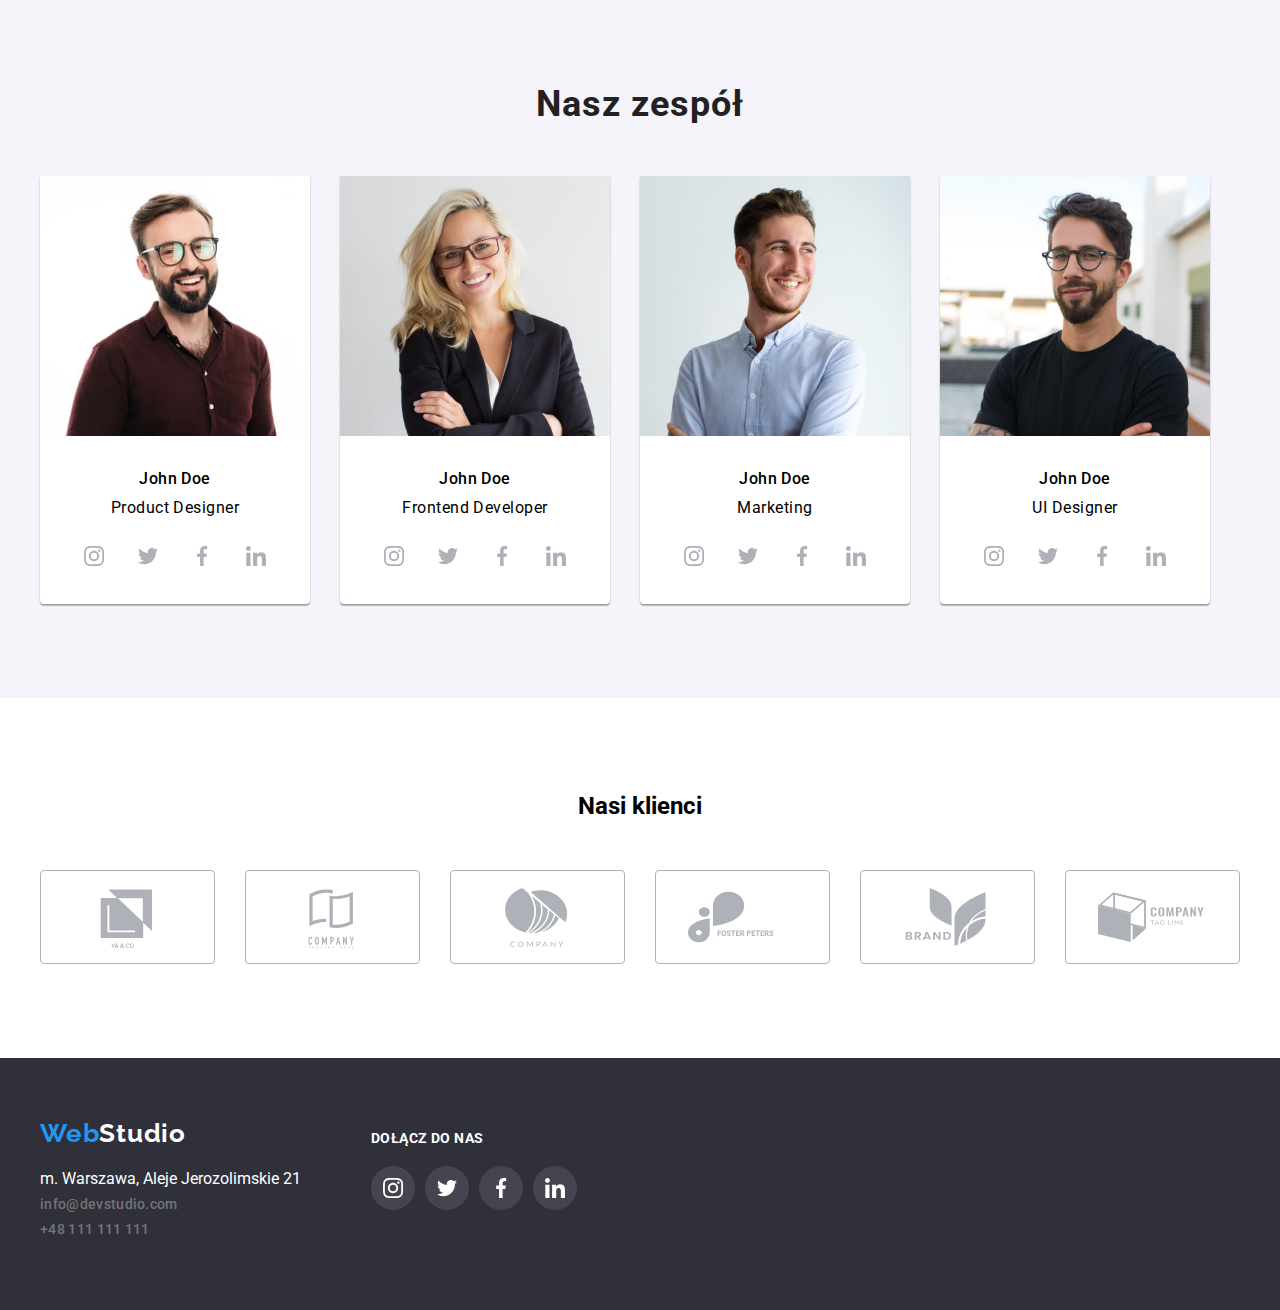
==== commit f37cff85: "koniec" ====
--- a/index.html
+++ b/index.html
@@ -135,53 +135,25 @@
               <img src="images/team/personone.jpg" alt="Krzysztof" width="270" height="260" />
               <div class="personName">John Doe</div>
               <div class="personNameTxt">Product Designer</div>
-              <div class="flexSvgIcon cyrcleMargin svgcolor">
-                <a>
-                  <svg width="44" height="44">
-                    <circle class="cyrcleColor" r="22" cx="22" cy="22" />
-                    <use
-                      href="images/icons.svg#icon-instagram-2"
-                      width="20"
-                      height="20"
-                      y="12"
-                      x="12"
-                    ></use>
-                  </svg>
-                </a>
-                <a>
-                  <svg width="44" height="44">
-                    <circle class="cyrcleColor" r="22" cx="22" cy="22" />
-                    <use
-                      href="images/icons.svg#icon-twitter-1"
-                      width="20"
-                      height="20"
-                      y="12"
-                      x="12"
-                    ></use>
-                  </svg>
-                </a>
-                <a>
-                  <svg width="44" height="44">
-                    <circle class="cyrcleColor" r="22" cx="22" cy="22" />
-                    <use
-                      href="images/icons.svg#icon-facebook-1"
-                      width="20"
-                      height="20"
-                      y="12"
-                      x="12"
-                    ></use>
-                  </svg>
-                </a>
-                <a>
-                  <svg width="44" height="44">
-                    <circle class="cyrcleColor" r="22" cx="22" cy="22" />
-                    <use
-                      href="images/icons.svg#icon-linkedin-1"
-                      width="20"
-                      height="20"
-                      y="12"
-                      x="12"
-                    ></use>
+              <div class="flexSvgIcon">
+                <a class="borderSvg">
+                  <svg class="margines" width="20" height="20">
+                    <use href="images/icons.svg#icon-instagram-2"></use>
+                  </svg>
+                </a>
+                <a class="borderSvg">
+                  <svg class="margines" width="20" height="20">
+                    <use href="images/icons.svg#icon-twitter-1"></use>
+                  </svg>
+                </a>
+                <a class="borderSvg">
+                  <svg class="margines" width="20" height="20">
+                    <use href="images/icons.svg#icon-facebook-1"></use>
+                  </svg>
+                </a>
+                <a class="borderSvg">
+                  <svg class="margines" width="20" height="20">
+                    <use href="images/icons.svg#icon-linkedin-1"></use>
                   </svg>
                 </a>
               </div>
@@ -190,53 +162,25 @@
               <img src="images/team/persontwo.jpg" alt="Magda" width="270" height="260" />
               <div class="personName">John Doe</div>
               <div class="personNameTxt">Frontend Developer</div>
-              <div class="flexSvgIcon cyrcleMargin svgcolor">
-                <a>
-                  <svg width="44" height="44">
-                    <circle class="cyrcleColor" r="22" cx="22" cy="22" />
-                    <use
-                      href="images/icons.svg#icon-instagram-2"
-                      width="20"
-                      height="20"
-                      y="12"
-                      x="12"
-                    ></use>
-                  </svg>
-                </a>
-                <a>
-                  <svg width="44" height="44">
-                    <circle class="cyrcleColor" r="22" cx="22" cy="22" />
-                    <use
-                      href="images/icons.svg#icon-twitter-1"
-                      width="20"
-                      height="20"
-                      y="12"
-                      x="12"
-                    ></use>
-                  </svg>
-                </a>
-                <a>
-                  <svg width="44" height="44">
-                    <circle class="cyrcleColor" r="22" cx="22" cy="22" />
-                    <use
-                      href="images/icons.svg#icon-facebook-1"
-                      width="20"
-                      height="20"
-                      y="12"
-                      x="12"
-                    ></use>
-                  </svg>
-                </a>
-                <a>
-                  <svg width="44" height="44">
-                    <circle class="cyrcleColor" r="22" cx="22" cy="22" />
-                    <use
-                      href="images/icons.svg#icon-linkedin-1"
-                      width="20"
-                      height="20"
-                      y="12"
-                      x="12"
-                    ></use>
+              <div class="flexSvgIcon">
+                <a class="borderSvg">
+                  <svg class="margines" width="20" height="20">
+                    <use href="images/icons.svg#icon-instagram-2"></use>
+                  </svg>
+                </a>
+                <a class="borderSvg">
+                  <svg class="margines" width="20" height="20">
+                    <use href="images/icons.svg#icon-twitter-1"></use>
+                  </svg>
+                </a>
+                <a class="borderSvg">
+                  <svg class="margines" width="20" height="20">
+                    <use href="images/icons.svg#icon-facebook-1"></use>
+                  </svg>
+                </a>
+                <a class="borderSvg">
+                  <svg class="margines" width="20" height="20">
+                    <use href="images/icons.svg#icon-linkedin-1"></use>
                   </svg>
                 </a>
               </div>
@@ -245,53 +189,25 @@
               <img src="images/team/personthre.jpg" alt="Maciek" width="270" height="260" />
               <div class="personName">John Doe</div>
               <div class="personNameTxt">Marketing</div>
-              <div class="flexSvgIcon cyrcleMargin svgcolor">
-                <a>
-                  <svg width="44" height="44">
-                    <circle class="cyrcleColor" r="22" cx="22" cy="22" />
-                    <use
-                      href="images/icons.svg#icon-instagram-2"
-                      width="20"
-                      height="20"
-                      y="12"
-                      x="12"
-                    ></use>
-                  </svg>
-                </a>
-                <a>
-                  <svg width="44" height="44">
-                    <circle class="cyrcleColor" r="22" cx="22" cy="22" />
-                    <use
-                      href="images/icons.svg#icon-twitter-1"
-                      width="20"
-                      height="20"
-                      y="12"
-                      x="12"
-                    ></use>
-                  </svg>
-                </a>
-                <a>
-                  <svg width="44" height="44">
-                    <circle class="cyrcleColor" r="22" cx="22" cy="22" />
-                    <use
-                      href="images/icons.svg#icon-facebook-1"
-                      width="20"
-                      height="20"
-                      y="12"
-                      x="12"
-                    ></use>
-                  </svg>
-                </a>
-                <a>
-                  <svg width="44" height="44">
-                    <circle class="cyrcleColor" r="22" cx="22" cy="22" />
-                    <use
-                      href="images/icons.svg#icon-linkedin-1"
-                      width="20"
-                      height="20"
-                      y="12"
-                      x="12"
-                    ></use>
+              <div class="flexSvgIcon">
+                <a class="borderSvg">
+                  <svg class="margines" width="20" height="20">
+                    <use href="images/icons.svg#icon-instagram-2"></use>
+                  </svg>
+                </a>
+                <a class="borderSvg">
+                  <svg class="margines" width="20" height="20">
+                    <use href="images/icons.svg#icon-twitter-1"></use>
+                  </svg>
+                </a>
+                <a class="borderSvg">
+                  <svg class="margines" width="20" height="20">
+                    <use href="images/icons.svg#icon-facebook-1"></use>
+                  </svg>
+                </a>
+                <a class="borderSvg">
+                  <svg class="margines" width="20" height="20">
+                    <use href="images/icons.svg#icon-linkedin-1"></use>
                   </svg>
                 </a>
               </div>
@@ -300,53 +216,25 @@
               <img src="images/team/personfour.jpg" alt="Kuba" width="270" height="260" />
               <div class="personName">John Doe</div>
               <div class="personNameTxt">UI Designer</div>
-              <div class="flexSvgIcon cyrcleMargin svgcolor">
-                <a>
-                  <svg width="44" height="44">
-                    <circle class="cyrcleColor" r="22" cx="22" cy="22" />
-                    <use
-                      href="images/icons.svg#icon-instagram-2"
-                      width="20"
-                      height="20"
-                      y="12"
-                      x="12"
-                    ></use>
-                  </svg>
-                </a>
-                <a>
-                  <svg width="44" height="44">
-                    <circle class="cyrcleColor" r="22" cx="22" cy="22" />
-                    <use
-                      href="images/icons.svg#icon-twitter-1"
-                      width="20"
-                      height="20"
-                      y="12"
-                      x="12"
-                    ></use>
-                  </svg>
-                </a>
-                <a>
-                  <svg width="44" height="44">
-                    <circle class="cyrcleColor" r="22" cx="22" cy="22" />
-                    <use
-                      href="images/icons.svg#icon-facebook-1"
-                      width="20"
-                      height="20"
-                      y="12"
-                      x="12"
-                    ></use>
-                  </svg>
-                </a>
-                <a>
-                  <svg width="44" height="44">
-                    <circle class="cyrcleColor" r="22" cx="22" cy="22" />
-                    <use
-                      href="images/icons.svg#icon-linkedin-1"
-                      width="20"
-                      height="20"
-                      y="12"
-                      x="12"
-                    ></use>
+              <div class="flexSvgIcon">
+                <a class="borderSvg">
+                  <svg class="margines" width="20" height="20">
+                    <use href="images/icons.svg#icon-instagram-2"></use>
+                  </svg>
+                </a>
+                <a class="borderSvg">
+                  <svg class="margines" width="20" height="20">
+                    <use href="images/icons.svg#icon-twitter-1"></use>
+                  </svg>
+                </a>
+                <a class="borderSvg">
+                  <svg class="margines" width="20" height="20">
+                    <use href="images/icons.svg#icon-facebook-1"></use>
+                  </svg>
+                </a>
+                <a class="borderSvg">
+                  <svg class="margines" width="20" height="20">
+                    <use href="images/icons.svg#icon-linkedin-1"></use>
                   </svg>
                 </a>
               </div>
@@ -390,69 +278,45 @@
         </ul>
       </section>
     </main>
-    <footer class="addresColor flexAdres">
-      <div class="container">
-        <div class="WebStudioAdress">
-          <span class="wstudio">Web</span><span class="wStudioAdres">Studio </span>
+    <footer class="addresColor">
+      <div class="container flexAdres">
+        <div>
+          <div class="WebStudioAdress">
+            <span class="wstudio">Web</span><span class="wStudioAdres">Studio </span>
+          </div>
+          <address>
+            <div class="addres">m. Warszawa, Aleje Jerozolimskie 21</div>
+            <a class="email-telAdress" href="mailto:info@devstudio.com">info@devstudio.com</a>
+            <a class="email-telAdress" href="tel:+48111111111">+48 111 111 111</a>
+          </address>
         </div>
-        <address>
-          <div class="addres">m. Warszawa, Aleje Jerozolimskie 21</div>
-          <a class="email-telAdress" href="mailto:info@devstudio.com">info@devstudio.com</a>
-          <a class="email-telAdress" href="tel:+48111111111">+48 111 111 111</a>
-        </address>
-      </div>
-      <div>
-        <h2 class="botomIconsName">Dołącz do nas</h2>
-        <ul class="botomIcons">
-          <li class="smIcons">
-            <svg width="44" height="44">
-              <circle class="cyrcleColorAdress" r="22" cx="22" cy="22" />
-              <use
-                href="images/icons.svg#icon-instagram-2"
-                width="20"
-                height="20"
-                y="12"
-                x="12"
-              ></use>
-            </svg>
-          </li>
-          <li class="smIcons">
-            <svg width="44" height="44">
-              <circle class="cyrcleColorAdress" r="22" cx="22" cy="22" />
-              <use
-                href="images/icons.svg#icon-twitter-1"
-                width="20"
-                height="20"
-                y="12"
-                x="12"
-              ></use>
-            </svg>
-          </li>
-          <li class="smIcons">
-            <svg width="44" height="44">
-              <circle class="cyrcleColorAdress" r="22" cx="22" cy="22" />
-              <use
-                href="images/icons.svg#icon-facebook-1"
-                width="20"
-                height="20"
-                y="12"
-                x="12"
-              ></use>
-            </svg>
-          </li>
-          <li class="smIcons">
-            <svg width="44" height="44">
-              <circle class="cyrcleColorAdress" r="22" cx="22" cy="22" />
-              <use
-                href="images/icons.svg#icon-linkedin-1"
-                width="20"
-                height="20"
-                y="12"
-                x="12"
-              ></use>
-            </svg>
-          </li>
-        </ul>
+        <div>
+          <h2 class="botomIconsName">Dołącz do nas</h2>
+          <ul class="botomIcons">
+            <li class="smIcons">
+              <a class="borderSvgAdress">
+                <svg class="marginesAdres" width="44" height="20">
+                  <use href="images/icons.svg#icon-instagram-2"></use>
+                </svg>
+              </a>
+              <a class="borderSvgAdress">
+                <svg class="marginesAdres" width="44" height="20">
+                  <use href="images/icons.svg#icon-twitter-1"></use>
+                </svg>
+              </a>
+              <a class="borderSvgAdress">
+                <svg class="marginesAdres" width="44" height="20">
+                  <use href="images/icons.svg#icon-facebook-1"></use>
+                </svg>
+              </a>
+              <a class="borderSvgAdress">
+                <svg class="marginesAdres" width="44" height="20">
+                  <use href="images/icons.svg#icon-linkedin-1"></use>
+                </svg>
+              </a>
+            </li>
+          </ul>
+        </div>
       </div>
     </footer>
   </body>
--- a/css/style.css
+++ b/css/style.css
@@ -90,8 +90,8 @@
   padding: 0;
 }
 
-.tel:hover .eamiTopSvg,
-.email:hover .telTopSvg {
+.tel:hover .eamiTopSvg .svgcolorTop,
+.email:hover .telTopSvg .svgcolorTop {
   fill: #2196f3;
 }
 .tel:hover,
@@ -443,15 +443,6 @@
   fill: #ffffff;
 }
 
-.cyrcleColor {
-  fill: #ffffff;
-  cursor: pointer;
-}
-
-.cyrcleColor:hover {
-  fill: #2196f3;
-}
-
 .botomNew {
   color: #ffffff;
   font-weight: 700;
@@ -473,6 +464,7 @@
 }
 .borderSvgSTreeIndex:hover {
   fill: #2196f3;
+  border: 1px solid #2196f3;
 }
 
 .borderAticle {
@@ -492,7 +484,27 @@
 .flexSvgIcon {
   display: flex;
   gap: 10px;
-  margin-left: 32px;
+  justify-content: center;
+}
+
+.borderSvg {
+  background-color: #ffffff;
+  margin-top: 16px;
+  border: 1px;
+  border-radius: 50%;
+  width: 44px;
+  height: 44px;
+  cursor: pointer;
+  fill: #afb1b8;
+}
+
+.borderSvg:hover {
+  background-color: #2196f3;
+  fill: white;
+}
+.margines {
+  margin-top: 12px;
+  margin-left: 12px;
 }
 
 .borderTop {
@@ -501,18 +513,18 @@
     linear-gradient(90deg, rgba(47, 48, 58, 0.4) 0%, rgba(47, 48, 58, 0.4) 0%);
   background-size: 1600px;
   background-position: center;
-  background-color: var(--color-h1);
-  color: var(--color-white);
   text-align: center;
   margin: 0 auto;
   height: 600px;
 }
 
 .smIcons {
-  fill: #ffffff;
   cursor: pointer;
   width: 44px;
   height: 44px;
+  display: flex;
+  gap: 10px;
+  margin-left: 70px;
 }
 
 .botomIcons {
@@ -524,15 +536,39 @@
   color: #ffffff;
   margin-top: 72px;
   margin-bottom: 20px;
-}
-
-.flexAdres {
-  display: flex;
+  margin-left: 70px;
+  font-family: 'Roboto';
+  font-style: normal;
+  font-weight: 700;
+  font-size: 14px;
+  line-height: 16px;
+  letter-spacing: 0.03em;
+  text-transform: uppercase;
 }
 
 .cyrcleColorAdress {
   fill: rgba(255, 255, 255, 0.1);
 }
+
 .cyrcleColorAdress:hover {
   fill: #2196f3;
 }
+
+.flexAdres {
+  display: flex;
+}
+
+.borderSvgAdress {
+  background: rgba(255, 255, 255, 0.1);
+  fill: #ffffff;
+  border-radius: 50%;
+  cursor: pointer;
+}
+
+.borderSvgAdress:hover {
+  background: #2196f3;
+}
+
+.marginesAdres {
+  margin-top: 12px;
+}
